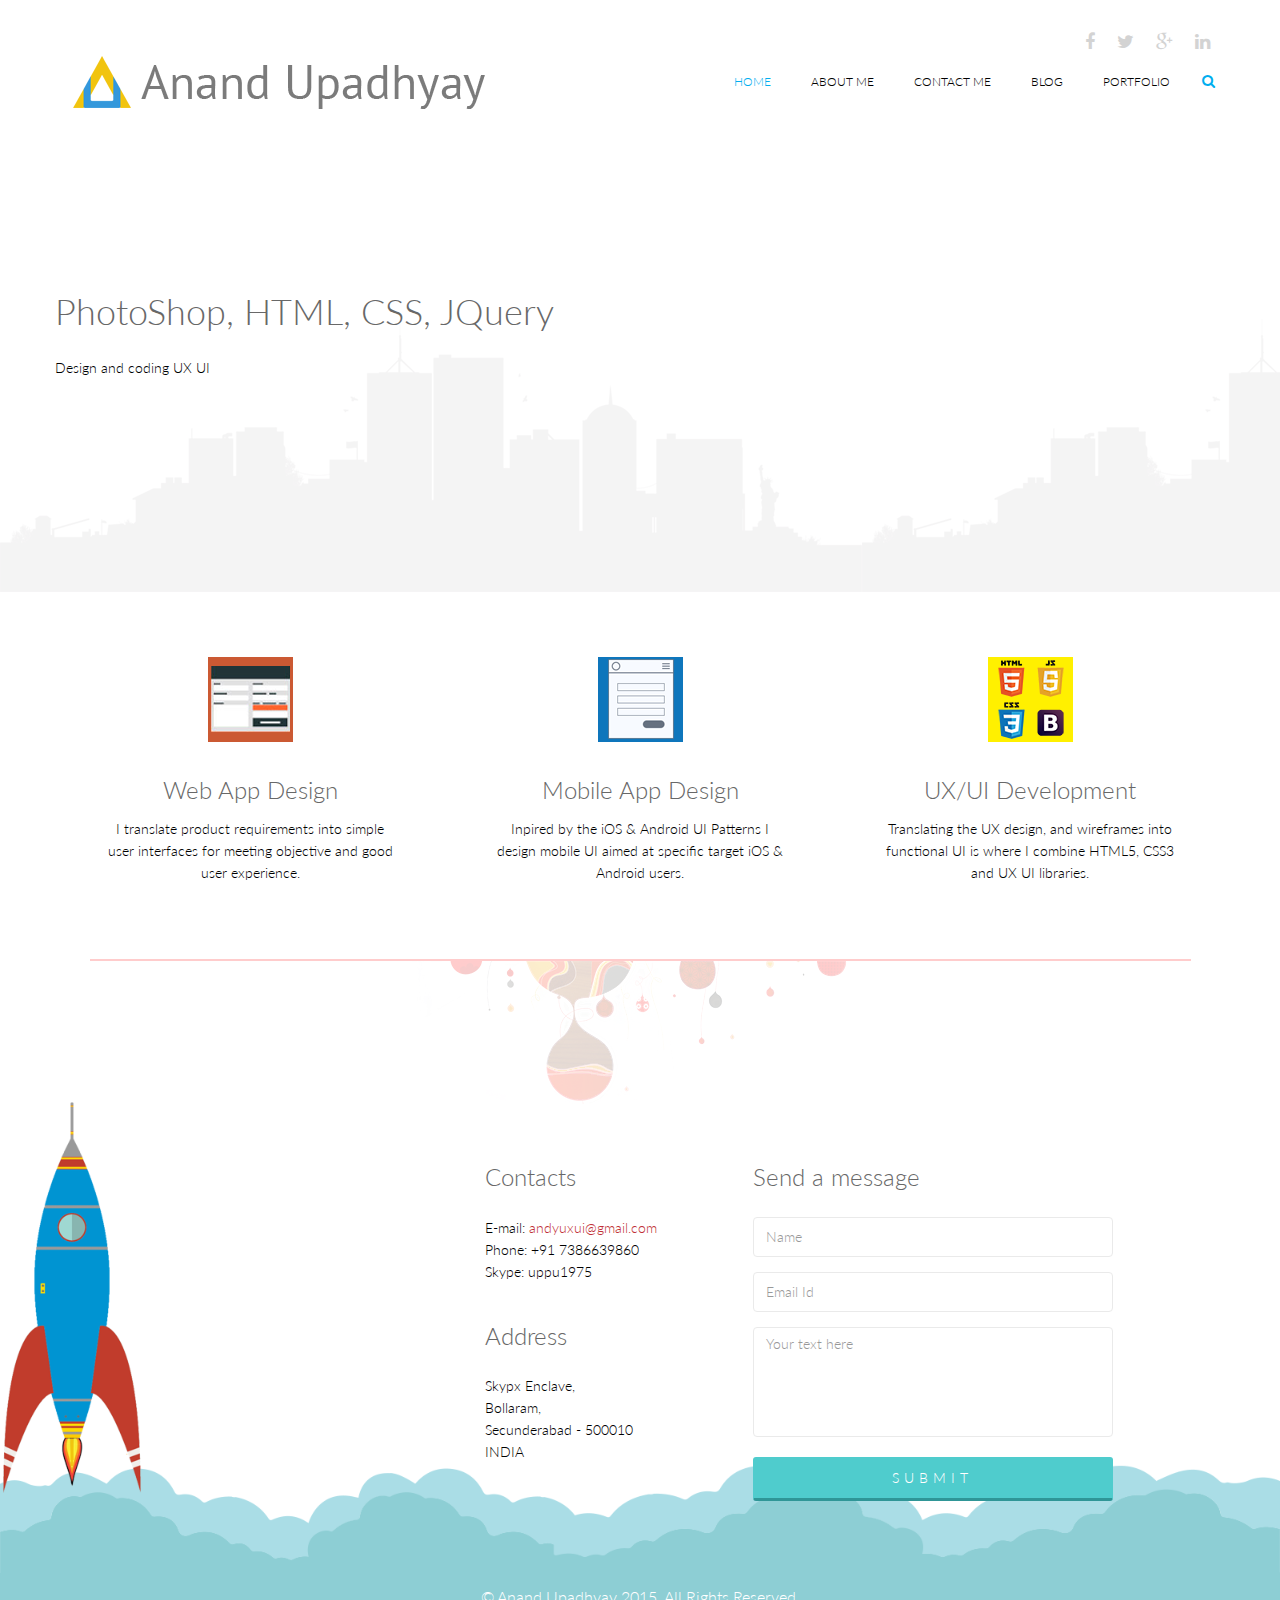
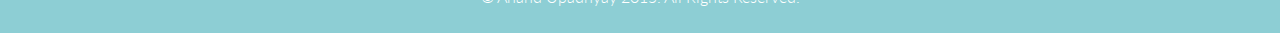
==== index.html @ 75435ae9 "added files into me" ====
<!DOCTYPE html>
<html lang="en">
<head>
    <meta charset="utf-8">
    <meta name="viewport" content="width=device-width, initial-scale=1.0">
    <meta name="description" content="">
    <meta name="author" content="">
    <title>Anand Upadhyay</title>
    <link href="css/bootstrap.min.css" rel="stylesheet">
    <link href="css/font-awesome.min.css" rel="stylesheet">
    <link href="css/animate.min.css" rel="stylesheet">
    <link href="css/lightbox.css" rel="stylesheet">
	  <link href="css/main.css" rel="stylesheet">
	  <link href="css/responsive.css" rel="stylesheet">

    <!--[if lt IE 9]>
	    <script src="js/html5shiv.js"></script>
	    <script src="js/respond.min.js"></script>
    <![endif]-->
    <link rel="shortcut icon" href="images/ico/favicon.ico">
    <link rel="apple-touch-icon-precomposed" sizes="144x144" href="images/ico/apple-touch-icon-144-precomposed.png">
    <link rel="apple-touch-icon-precomposed" sizes="114x114" href="images/ico/apple-touch-icon-114-precomposed.png">
    <link rel="apple-touch-icon-precomposed" sizes="72x72" href="images/ico/apple-touch-icon-72-precomposed.png">
    <link rel="apple-touch-icon-precomposed" href="images/ico/apple-touch-icon-57-precomposed.png">
</head><!--/head-->

<body ng-app="myApp" ng-controller="userCtrl">

    <header id="header" ng-include="'header.html'">
      <!-- <div ng-include="'include/header.html'">
      </div> -->
    </header>
    <!--/#header-->

    <section id="home-slider" ng-include="'homeslider.html'">
      <!-- <div ng-include="'include/homeslider.html'">
      </div> -->
    </section>
    <!--/#home-slider-->

    <section id="services" ng-include="'services.html'">
      <!-- <div ng-include="'include/services.html'">
      </div> -->
    </section>
    <!--/#services-->

    <footer id="footer" ng-include="'footer.html'">
      <!-- <div ng-include="'include/footer.html'">
      </div> -->
    </footer>
    <!--/#footer-->

    <script type="text/javascript" src="js/jquery.js"></script>
    <script type="text/javascript" src="js/bootstrap.min.js"></script>
    <script type="text/javascript" src="js/lightbox.min.js"></script>
    <script type="text/javascript" src="js/wow.min.js"></script>
    <script type="text/javascript" src="js/main.js"></script>
    <script type="text/javascript" src="js/angular.js"></script>
    <script type="text/javascript" src="js/includes.js"></script>
</body>
</html>
---- css/main.css ----
/*
  Theme Name: Triangle
  Theme Uri: http://www.themeum.com
  Author: Themeum
  Author Uri: http://www.themeum.com
  Description: Creative Site Template
  Version: 1.1
  */

  @import url(http://fonts.googleapis.com/css?family=Lato:100,300,400,700);
  @import url(http://fonts.googleapis.com/css?family=Open+Sans:300italic,400italic,600italic,700italic,400,300,600,700);
  @import url(http://fonts.googleapis.com/css?family=Noto+Sans:400,700);

  body {
    background: #fff;
    font-family: 'Lato', sans-serif;
    font-weight: 300;
    font-size: 14px;
    line-height: 22px;
    color: #000;
  }

  html {
    height: 100%;
  }


  a{
    color:#C03035;
  }

  a:hover {
    outline: none;
    text-decoration:none;
    color:#4fcccd;
  }

  a:focus {
    outline:none;
    outline-offset: 0;
  }

  a {
    -webkit-transition: 300ms;
    -moz-transition: 300ms;
    -o-transition: 300ms;
    transition: 300ms;
  }


  ul {
    list-style: none;
  }

  h1, h2, h3, h4, h5, h6 {
    font-family: 'Lato', sans-serif;
    font-weight: 300;
  }

  h1{
    color: #686868;
  }

  h2{
    font-size: 24px;
    color: #686868;
  }

  h3{
    font-size: 18px;
  }

  .overflow{
    overflow: hidden;
  }

  .uppercase{
    text-transform: uppercase;
  }

  .btn-common {
    font-size: 14px;
    color: #0099ae;
    border: 1px solid #0099ae;
    font-family: 'Open Sans', sans-serif;
    font-weight: 300;
    padding: 10px 25px;
  }

  #action .col-sm-5{
    position: absolute;

    top: 0;
    height: 100%;
    right: 0;
  }


  .btn-common:hover,
  .btn-common:focus{
    outline: none;
    background: none;
    box-shadow: none;
    color: #01707f;
    border-color:#01707f;
  }

  .align-right{
    text-align: right;
  }

  .inline{
    display: inline-block;
  }

  .padding{
    padding: 65px 0;
  }

  .padding-bottom{
    padding-bottom: 65px;
  }

  .padding-top{
    padding-top: 90px;
  }

  .padding-right{
    padding-right: 80px;
  }

  .padding-left{
    padding-left: 80px;
  }

  .margin-bottom{
    margin-bottom: 35px;
  }

     .carousel-indicators.visible-xs {
      height: 20px;
      margin: 0;
      padding: 0;
      position: absolute;
      top: -35px;
      width: 100%;
      left: 0;
    }

  .carousel-indicators.visible-xs li {
    border-color: #D29948;
    border-width: 2px;
    height: 12px;
    margin: 0 5px 0 0;
    width: 12px;
  }

  .carousel-indicators.visible-xs li.active {
    background: rgba(210, 153, 72, 0.7);
  }


/*************************
*******Header******
**************************/


#header{
  margin-bottom: 0;
  padding: 30px 0 30px 0;
}

#header .navbar-inverse .container{
  position: relative;
}

.search{
  position: absolute;
  top: 20px;
  right: 0;
  z-index: 1;
}

.search i{
  color: #00aeef;
  cursor: pointer;
  position: absolute;
  right: 10px;
  top: 2px;
}

.field-toggle{
  position: relative;
  top: 30px;
  right: 15px;
  display: none;
  height: 50px;
}

.search-form{
  padding-left: 10px;
  height: 40px;
  font-size: 18px;
  color: #818285;
  font-weight: 300;
  outline: none;
  border: 1px solid #00aeef;
  margin-top: 20px;
  border-radius: 4px;
}

.social-icons ul li{
  padding: 0 10px;

}

.social-icons ul li:last-child{
  padding-right: 0;

}

.social-icons ul li a{
  font-size: 18px;
  color: #d3d3d3;
  padding: 0;
}

.social-icons ul li a:hover .fa-facebook {
  color:#0884d5;
}

.social-icons ul li a:hover .fa-twitter {
  color:#2AA7DC;
}

.social-icons ul li a:hover .fa-google-plus {
  color:#A22523;
}

.social-icons ul li a:hover .fa-dribbble {
  color:#E94989;
}

.social-icons ul li a:hover .fa-linkedin {
  color:#006DC0;
}

.social-icons ul li a:hover,
.social-icons ul li a:focus{
  background: none;
}

#header .navbar {
  background: #fff;
  border: 0;
  margin-bottom: 0;
}

#header .navbar-toggle{
  margin-top: 20px;
}

#header .navbar-brand{
  padding: 0;
  margin-left: 0;
}

#header .navbar-brand h1{
  padding: 0;
  margin: 0;
}

#header .navbar-nav.navbar-right >li:last-child{
  margin-right: 20px;
}

#header .navbar-nav.navbar-right >li a {
  color: #000;
  font-size: 12px;
  padding: 20px;
  text-transform: uppercase;
  font-weight: 300;
}


#header .navbar-inverse .navbar-nav  li.active > a,
#header .navbar-inverse .navbar-nav  li.active > a:focus,
#header .navbar-nav.navbar-right li > a:hover,
.navbar-inverse .navbar-nav > .open > a {
  background-color: inherit;
  border: 0;
  color: #00aeef;
}

#header .navbar-inverse .navbar-nav  li a:hover{
  color: #00aeef;
}


/*  Dropdown menu*/

ul.sub-menu {
  display: none;
  list-style: none;
  padding: 0;
  margin: 0;
}

#header .navbar-nav li ul.sub-menu li a{
  color: #818285;
  padding: 5px 0;
  font-size: 13px;
  display: block;
  text-transform: capitalize;
}

#header .navbar-nav li ul.sub-menu li .active{
  background: #00aeef;
  color: #fff;
  position: relative;
}

#header .navbar-nav li ul.sub-menu li .active i{
  position: absolute;
  font-size: 56px;
  top: -13px;
  color: #0884d5;
}

#header .navbar-nav li ul.sub-menu li .active .fa-angle-right{
  left: -3px;
}

#header .navbar-nav li ul.sub-menu li .active .fa-angle-left{
  right: -3px;
}

#header .navbar-nav li ul.sub-menu li a:hover,
#header .navbar-nav li ul.sub-menu li a:focus{
  background: #00aeef;
  color: #fff;
}

.fa-angle-down{
  padding-left: 5px;
}

.scaleIn {
  -webkit-animation-name: scaleIn;
  animation-name: scaleIn;
}

@-webkit-keyframes scaleIn {
  0% {
    opacity: 0;
    -webkit-transform: scale(0);
    transform: scale(0);
  }

  100% {
    opacity: 1;
    -webkit-transform: scale(1);
    transform: scale(1);
  }
}

@keyframes scaleIn {
  0% {
    opacity: 0;
    -webkit-transform: scale(0);
    -ms-transform: scale(0);
    transform: scale(0);
  }

  100% {
    opacity: 1;
    -webkit-transform: scale(1);
    -ms-transform: scale(1);
    transform: scale(1);
  }
}


/*************************
*******Footer******
**************************/

#footer {
  padding-bottom: 10px;
  background-image: url(../images/home/footer4.png);
  background-repeat: repeat-x;
  background-position: bottom;
  background-size: contain;
}

#footer h1{
  margin-bottom: 65px;
  margin-top: 36px;
}

#footer .bottom-separator {
  margin-bottom: 60px;
}

#message {
  height: 110px;
  resize: none;
}

.bottom > h2 {
  margin-top: 0;
  margin-bottom: 26px;
}

.bottom .media-body h3 {
  margin-top: 0;
  padding-left: 25px;
}

.bottom .media-body h3 a{
  color: #ea2c00;
}

.testimonial .media{
  margin-top: 0;
  margin-bottom: 25px;
}

.testimonial .media>.pull-left{
  margin-right: 25px;
}

.testimonial .media>.pull-left img{
  margin-top: 6px;
}

.testimonial .media .media-body blockquote{
  padding-left: 25px;
  padding-right: 30px;
  position: relative;
  border-left: 0;
  margin-bottom: 0;
}

.testimonial .media .media-body blockquote:before{
  position: absolute;
  left: 5px;
  top: 8px;
  content: '"';
  font-size: 40px;
  color: #ea2c00;
  font-family: 'Noto Sans', sans-serif;
  transform:rotate(180deg);
  -ms-transform:rotate(180deg); /* IE 9 */
  -webkit-transform: rotate(180deg); /* Opera, Chrome, and Safari */
  line-height: 0;
}

.testimonial .media .media-body blockquote:after{
  position: absolute;
  right: 30px;
  bottom: 14px;
  content: '"';
  font-size: 40px;
  color: #ea2c00;
  font-family: 'Noto Sans', sans-serif;
  line-height: 0;
}

.contact-info.bottom {
  padding-left: 25px;
}

.bottom > address {
  line-height: 22px;
  margin-bottom: 40px;
}

.form-control {
  border: 1px solid #eaeaea;
  font-weight: 300;
  outline: none;
  box-shadow: none;
  height: 40px;
}

.form-control:hover,
.form-control:focus{
  border-color: #4fcccd;
  outline: none;
  box-shadow: none;
}

.btn-submit {
  width: 100%;
  background-color: #4fcccd;
  color: #fff;
  font-size: 14px;
  font-weight: 300;
  letter-spacing: 5px;
  text-transform: uppercase;
  border-radius: 3px;
  margin-top: 5px;
  border-bottom: 3px solid #2f9697;
  box-shadow: none;
  padding: 10px;
}

.btn-submit:hover,
.btn-submit:focus{
  color: #fff;
  outline: none;
  box-shadow: none;
  opacity: .8;
}

.copyright-text{
  margin-top: 70px;
  color: #fff;
  font-size: 16px;
  padding-bottom: 15px;
}

.copyright-text a {
  color: #3e848a
}

.copyright-text p {
  margin-bottom: 0;
}

/*************************
*******Home Page******
**************************/
#home-slider {
  background: url(../images/home/slider-bg.png) 0 100% repeat-x;
  position: relative;
}

#home-slider .main-slider {
  position: relative;
  height: 450px;
}

#home-slider .slide-text{
  position: absolute;
  top: 50px;
  left: 0;
  width: 600px;
}

.animate-in .slide-text {
  -webkit-animation: fadeInLeftBig 700ms cubic-bezier(0.190,1.000,0.220,1.000) 200ms both;
  animation: fadeInLeftBig 700ms cubic-bezier(0.190,1.000,0.220,1.000) 200ms both;
}

#home-slider .slider-hill {
  position: absolute;
  right: 0;
  bottom: 0;
}

.animate-in .slider-hill {
  -webkit-animation: bounceInDown 1000ms ease-in-out 200ms both;
  animation: bounceInDown 1000ms ease-in-out 200ms both;
}

#home-slider .slider-house {
  position: absolute;
  right: 110px;
  bottom: -30px;
}

.animate-in .slider-house {
  -webkit-animation: bounceInDown 500ms ease-in-out 800ms both;
  animation: bounceInDown 500ms ease-in-out 800ms both;
}

#home-slider .slider-sun {
  position: absolute;
  right: 365px;
  bottom: 100px;
}

.animate-in .slider-sun {
  -webkit-animation: scaleIn 500ms ease-in-out 1200ms both;
  animation: scaleIn 500ms ease-in-out 1200ms both;
}

#home-slider .slider-birds1 {
  position: absolute;
  right: 470px;
  bottom: 75px;
}

.animate-in .slider-birds1 {
  -webkit-animation: fadeInLeft 500ms ease-in-out 1200ms both;
  animation: fadeInLeft 500ms ease-in-out 1200ms both;
}

#home-slider .slider-birds2 {
  position: absolute;
  right: 40px;
  bottom: 150px;
}

.animate-in .slider-birds2 {
  -webkit-animation: fadeInRight 500ms ease-in-out 1200ms both;
  animation: fadeInRight 500ms ease-in-out 1200ms both;
}


#home-slider h1{
  margin-top: 100px;
  margin-bottom: 25px;
}

#home-slider .btn-common {
  margin-top: 20px;
}

#home-slider .preloader {
  position: absolute;
  left: 0;
  top: 0;
  bottom: -30px;
  right: 0;
  background: #fafafa;
  text-align: center;
}

#home-slider .preloader > i {
  font-size: 48px;
  height: 48px;
  line-height: 48px;
  color: #00aeef;
  position: absolute;
  left: 50%;
  margin-left: -24px;
  top: 50%;
  margin-top: -24px;
}

#action {
  background-image: url(../images/home/tour-bg.png);
  background-color: #fbfafa;
  background-repeat: repeat-x;
  height: 157px;
  background-position: center;
  display: table;
  position: static;
  width: 100%;
}

.vertical-center{
  display: table-cell;
  vertical-align: middle;
  width: 100%;
  position: statice;
}


.single-service{
  overflow: hidden;
  display: block;
}

.single-service img {
  margin-bottom: 35px;
}

.single-service .fold {
  margin-bottom: 35px;
}

.single-service h2 {
  margin-top: 0;
  margin-bottom: 15px;
}

.single-service p {
  padding: 0 48px;
}

.action h1{
  margin-top: 0;
}

.action p{
  font-size: 18px;
  margin-bottom: 0;
  font-weight: 300;
}

.action .btn-common{
  margin-top: 55px;
  float: left;
}

.title {
  color: #404040;
  font-weight: 300;
}

.single-features {
  overflow: hidden;
  padding-top: 65px;
  padding-bottom: 40px;
}

.single-features .col-sm-6 {
  margin-top: 50px;
}

.single-features:last-child {
  padding-bottom: 95px;
  padding-top: 0;
}

.single-features h2{
  margin-bottom: 15px;
}

#clients{
  padding-bottom: 45px;
}

.clients {
  margin-bottom: 45px;
}

.clients img {
  display: inline-block;
}

.clients-logo {
  overflow: hidden;
  margin-bottom: 10px;
}



/*************************
*******About Us Page******
**************************/

#action ,
#page-breadcrumb{
  position: relative;
}

#page-breadcrumb {
  background-image: url(../images/home/tour-bg.png);
  background-color: #fbfafa;
  background-repeat: repeat-x;
  height: 130px;
  background-position: center;
  display: table;
  position: static;
  width: 100%;
}

#team {
  padding: 85px 0;
}

#team-carousel {
  margin-top: 80px;
}

#company-information .padding-top{
  padding-top: 172px;

}

.single-service img {
  height: 85px;
}

.tour-button {
  background-image: url(../images/home/tour-icon2.png);
  height: 100%;
  background-repeat: no-repeat;
  position: absolute;
  width: 100%;
  left: 0;
  background-position: 151px 4px;
}

.about-image {
  padding:90px 90px 0;
}

.team-single {
  position: relative;
}

.person-thumb {
  position: relative;
}

.person-thumb img {
}


.social-profile {
  background: none repeat scroll 0 0 rgba(137, 97, 46, 0.8);
  display: none;
  position: absolute;
  text-align: center;
  top: 0;
    -webkit-transition: all 0.9s ease;
  -moz-transition: all 0.9s ease;
  -ms-transition: all 0.9s ease;
  -o-transition: all 0.9s ease;
  transition: all 0.9s ease;transition: all 0.9s ease 0s;
  width: 100%;
  height: 100%;
}

.team-single:hover .social-profile{
  background:rgba(112, 35, 64, 0.9);
  display: block;
  -webkit-animation: fadeInUp 400ms;
  animation: fadeInUp 400ms;
  -webkit-transition: all 0.9s ease;
  -moz-transition: all 0.9s ease;
  -ms-transition: all 0.9s ease;
  -o-transition: all 0.9s ease;
  transition: all 0.9s ease;
}

.social-profile .nav-pills {
  display: inline-block;
  margin-top: -26px;
  padding: 0;
  position: relative;
  top: 50%;
}

.social-profile .nav-pills li {
  display: inline-block;
  margin: 0 5px;
}

.social-profile .nav-pills li a {
  color: #fff;
  border: 1px solid #fff;
  width: 40px;
  height: 40px;
  line-height: 40px;
  text-align: center;
  padding: 0;
  border-radius: 40px;
  -webkit-transition: all 0.9s ease;
  transition: all 0.9s ease;
}

.social-profile .nav-pills li a:hover {
  color: #702340;
  border-color: #702340;
}

.person-info h2 {
  font-weight: 300;
  margin-bottom: 5px;
}

.person-info h3 {
  font-size: 16px;
  color: #686868;
  font-weight: 300;
  margin-top: 0;
  margin-bottom: 0;
}

.team-carousel-control {
  position: absolute;
  top: 36%;
  width: 13px;
  height: 16px;
  text-indent: -9999999px;
  -webkit-transition: all 0.9s ease;
  -moz-transition: all 0.9s ease;
  -ms-transition: all 0.9s ease;
  -o-transition: all 0.9s ease;
  transition: all 0.9s ease;
}

.right.team-carousel-control {
  right: -50px;
  background-image: url(../images/aboutus/right.png);
}

.left.team-carousel-control {
  left: -50px;
  background-image: url(../images/aboutus/left.png);
}

.team-carousel-control:hover{
  background-position: 0 -18px;
  -webkit-transition: all 0.5s ease;
  -moz-transition: all 0.5s ease;
  -ms-transition: all 0.5s ease;
  -o-transition: all 0.5s ease;
  transition: all 0.5s ease;
}

.count h1{
  font-size: 60px;
  color: #00aeef;
}

.count h3{
  font-size: 16px;
}

.progress .progress-bar.six-sec-ease-in-out {
  -webkit-transition: width 1s ease-in-out;
  -moz-transition: width 1s ease-in-out;
  -ms-transition: width 1s ease-in-out;
  -o-transition: width 1s ease-in-out;
  transition:  width 1s ease-in-out;
}

.top-zero{
  margin-top: 0;
}

h3.top-zero{
  font-size: 20px;
}

#company-information .about-us h2{
  margin-bottom: 45px;
}

.single-skill h3{
  font-size: 16px;
}

.progress{
  height: 30px;
  box-shadow: none;
  -webkit-box-shadow: none;
}

.progress-bar{
  line-height: 30px;
  box-shadow: none;
  -webkit-box-shadow: none;
}

.progress-bar.progress-bar-primary{
  background: #00aeef;
}



/*************************
*******Service Page******
**************************/
#recent-projects{
  padding: 85px 0;
}

.recent-projects .team-single{
  height: 355px;
}

.recent-projects p.padding-bottom{
  padding-bottom: 50px;
}

.choose{
  padding-top: 30px;
}

#company-information.choose .padding-top{
  padding-top: 50px;
}

#company-information h2{
  margin-bottom: 25px;
  margin-top: 0;
}

ul.elements{
  list-style: none;
  margin: 0;
  padding: 0;
}

ul.elements li{
  margin: 6px 0;
}

ul.elements li > i{
  color:#C03035;
  display: inline-block;
  margin-right: 10px;
}

#company-information h1.margin-bottom{
  margin-bottom: 26px;
}

/*************************
*******Portfolio Default**
**************************/

.portfolio-single {
  position: relative;
}

.portfolio-thumb {
  position: relative;
}

.portfolio-thumb img {
  width: 100%;
}


.portfolio-single:hover .portfolio-view{
  display: block;
  -webkit-animation: fadeInUp 400ms;
  animation: fadeInUp 400ms;
}

#portfolio .row{
  margin-left: -10px;
  margin-right: -10px;
}

.portfolio-view {
  display: none;
  position: absolute;
  top: 0;
  height: 100%;
  background:rgba(112, 35, 64, 0.9);
  width: 100%;
  text-align: center;
}

.portfolio-view .nav-pills {
  padding: 0;
  display: inline-block;
  margin-top: -26px;
  top: 50%;
  position: relative;
}

.portfolio-view .nav-pills li {
  display: inline-block;
  margin: 0 5px;
}

.portfolio-view .nav-pills li a {
  color: #fff;
  border: 1px solid #fff;
  width: 40px;
  height: 40px;
  line-height: 38px;
  text-align: center;
  padding: 0;
  border-radius: 40px;
  -webkit-animation: scaleIn 400ms linear 100ms both;
  animation: scaleIn 400ms linear 100ms both;
  -webkit-transition: all 0.9s ease;
  transition: all 0.9s ease;
}

.portfolio-view .nav-pills li a:hover {
  color: #702340;
  border-color: #702340;
  -webkit-transition: all 0.9s ease;
  transition: all 0.9s ease;
}

.portfolio-info {
  overflow: hidden;
  margin-bottom: 30px;
}

.portfolio-info h2 {
  font-size: 18px;
  margin: 15px 0 0;
}

.portfolio-filter {
  margin: 80px 0;
  padding: 0;
}

.portfolio-filter li {
  display: inline-block;
  position: relative;
}

.portfolio-filter li a {
  border-radius: 0;
  color: #686868;
  font-size: 18px;
  font-weight: 300;
  padding: 0 25px;
  text-transform: capitalize;
  border: none;
}

.portfolio-filter li .active{
  background: transparent;
  box-shadow: none;
  -webkit-box-shadow: none;
}

.portfolio-filter li a:hover,
.portfolio-filter li a:focus,
.portfolio-filter li a.active {
  background: transparent;
  box-shadow: none;
  -webkit-box-shadow: none;
}

.portfolio-filter li a.active:before{
  position: absolute;

  content: "";
  left: 0;
  width: 13px;
  height: 16px;
  background: url(../images/portfolio/icon.png);
  top: 5px;
}

.portfolio-pagination{
  text-align: center;

  padding-top: 40px;
  padding-bottom: 90px;
}

.pagination li{
  display: inline-block;
  margin: 0 10px;
}

.pagination li a{
  color: #000;
  padding: 5px 10px;
  border-radius: 5px;
  border: 1px solid #fff;
}

.pagination li:first-child a{
  background: url(../images/portfolio/left.png);
  background-repeat: no-repeat;
  text-indent: -999999999px;
  background-position: center top 10px;
  width: 32px;
  height: 36px;
  border: none;
  -webkit-transition: 300ms;
  -moz-transition: 300ms;
  -o-transition: 300ms;
  transition: 300ms;
}

.pagination li:first-child a:hover{
  background: url(../images/portfolio/left.png);
  background-position: center top -37px;
  background-repeat: no-repeat;
  -webkit-transition: 300ms;
  -moz-transition: 300ms;
  -o-transition: 300ms;
  transition: 300ms;
}

.pagination li:last-child a{
  background: url(../images/portfolio/right.png);
  background-repeat: no-repeat;
  text-indent: -999999999px;
  background-position: center top 10px;
  width: 32px;
  height: 36px;
  border: none;
  -webkit-transition: 300ms;
  -moz-transition: 300ms;
  -o-transition: 300ms;
  transition: 300ms;
}

.pagination li:last-child a:hover{
  background: url(../images/portfolio/right.png);
  background-position: center top -37px;
  background-repeat: no-repeat;
  -webkit-transition: 300ms;
  -moz-transition: 300ms;
  -o-transition: 300ms;
  transition: 300ms;
}

.pagination li a:hover,
.pagination .active a,
.pagination a:active,
.pagination .active a:hover,
.pagination .active a:focus,
.pagination a:focus {
  background: transparent;
  border-color: #C03035;
  color: #C03035;
}


/*****************************
Portfolio with right sidebar
*****************************/

.sidebar h3 {
  color: #404040;
  margin-top: 0;
  border-bottom: 3px solid #ececec;
  margin-bottom: 6px;
  padding-bottom: 8px;
}

.sidebar-item{
  margin-bottom: 48px;
}

.categories .navbar-stacked li {
  border-bottom: 1px solid #ececec;
}

.categories .navbar-stacked li:last-child {
  border-bottom: 0px solid #ececec;
}

.categories .navbar-stacked li a {
  font-size: 16px;
  color: #6a6a6a;
  padding: 8px 0;
  padding-left: 0;
}

.categories .navbar-stacked li a:hover{
  background: none;
  margin-left: 20px;
  color: #0099AE;
  opacity: 1;
}

.categories .navbar-stacked li.active a{
  color: #0099AE;
  padding-left: 20px;
}

.categories .navbar-stacked li.active a:before{
  position: absolute;
  content: "";
  border-color: transparent transparent transparent #0099AE;
  border-width: 8px;
  border-style: solid;
  left: 0;
  top: 13px;
  margin-top: 0;
  z-index: 0;
  transition: all 0.3s ease 0s;
  -moz-transition: all 0.3s ease 0s;
  -webkit-transition: all 0.3s ease 0s;
  -o-transition: all 0.3s ease 0s;
}

.categories .navbar-stacked li.active a:after {
  position: absolute;
  content: "";
  border-color: transparent transparent transparent #fff;
  border-width: 6px;
  border-style: solid;
  left: 0px;
  top: 15px;
  margin-top: 0;
  z-index: 1;
  transition: all 0.3s ease 0s;
  -moz-transition: all 0.3s ease 0s;
  -webkit-transition: all 0.3s ease 0s;
  -o-transition: all 0.3s ease 0s;
}

.sidebar-item .media{
  border-bottom: 1px solid #ececec;
  padding-bottom: 10px;
  padding-top: 21px;
  margin-top: 0;
  transition: all 0.3s ease 0s;
  -moz-transition: all 0.3s ease 0s;
  -webkit-transition: all 0.3s ease 0s;
  -o-transition: all 0.3s ease 0s;
}

.sidebar-item .media:last-child{
  border-bottom: 0px solid #ececec;
  padding-bottom: 0;
}

.sidebar-item .media:hover{
  border-left: 2px solid #0099AE;
  padding-left: 5px;
  transition: all 0.3s ease 0s;
  -moz-transition: all 0.3s ease 0s;
  -webkit-transition: all 0.3s ease 0s;
  -o-transition: all 0.3s ease 0s;
}

.sidebar-item .media:hover.media .media-body h4 a{
  color: #0099AE;
  transition: all 0.3s ease 0s;
  -moz-transition: all 0.3s ease 0s;
  -webkit-transition: all 0.3s ease 0s;
  -o-transition: all 0.3s ease 0s;
}

.sidebar-item .media .media-body h4 {
  margin-top: 0;
  margin-bottom: 8px;
}

.sidebar-item .media .media-body h4 a{
  color: #7d7d7d;
  font-size: 16px;
}

.sidebar-item .media .media-body p {
  color: #b4b4b4;
  font-size: 12px;
}

.tag-cloud .nav-pills{
  margin-top: 16px;
}

.tag-cloud .nav-pills li{
  margin: 0;
  margin-top: 6px;
  margin-right: 4px;
}

.tag-cloud .nav-pills li a{
  font-size: 14px;
  font-weight: 300;
  padding: 5px 15px;
  background: #bbbbbb;
  color: #fff;
  border-radius: 3px;
}

.tag-cloud .nav-pills li a:hover{
  background: #0099AE;
}

.popular ul.gallery {
  margin: 0;
  padding: 0;
  list-style: none;
  margin: 10px -8px;
}

.popular ul.gallery li {
  display: block;
  width: 33.33%;
  float: left;
  padding: 8px;
}

.popular ul.gallery li a {
  display: block;
}

.popular ul.gallery li a img {
  width: 100%;
  transition: border-radius 300ms ease-in;
  -webkit-transition: border-radius 300ms ease-in;
}

.popular ul.gallery li a img:hover {
  border-radius: 60px;
}


/* Start: Recommended Isotope styles */

/**** Isotope Filtering ****/
.isotope-item {
  z-index: 2;
}

.isotope-hidden.isotope-item {
  pointer-events: none;
  z-index: 1;
}

/**** Isotope CSS3 transitions ****/

.isotope,
.isotope .isotope-item {
  -webkit-transition-duration: 0.8s;
  -moz-transition-duration: 0.8s;
  -ms-transition-duration: 0.8s;
  -o-transition-duration: 0.8s;
  transition-duration: 0.8s;
}

.isotope {
  -webkit-transition-property: height, width;
  -moz-transition-property: height, width;
  -ms-transition-property: height, width;
  -o-transition-property: height, width;
  transition-property: height, width;
}

.isotope .isotope-item {
  -webkit-transition-property: -webkit-transform, opacity;
  -moz-transition-property: -moz-transform, opacity;
  -ms-transition-property: -ms-transform, opacity;
  -o-transition-property: -o-transform, opacity;
  transition-property: transform, opacity;
}

/**** disabling Isotope CSS3 transitions ****/
.isotope.no-transition,
.isotope.no-transition .isotope-item,
.isotope .isotope-item.no-transition {
  -webkit-transition-duration: 0s;
  -moz-transition-duration: 0s;
  -ms-transition-duration: 0s;
  -o-transition-duration: 0s;
  transition-duration: 0s;
}




/*****************************
Portfolio Details
*****************************/

#portfolio-information.padding-top{
  padding-top: 100px;
}

.project-name h2{
  margin-top: 0;
  margin-bottom: 15px;
}

#related-work .title{
  margin-bottom: 55px;
  margin-top: 10px;
}

.navbar-default {
  background: none;
  padding: 0;
}

.navbar-default li a{
  font-size: 12px;
  padding: 0;
  padding-right: 15px;
}

.navbar-default li a i{
  padding-right: 8px;
}

.navbar-default li a:hover{
  color: #0884d5;
  background: none;
}

.skills .navbar-default,
.client .navbar-default{
  margin-left: 35px;

}

.live-preview .btn-common{
  margin-top: 21px;
  padding: 13px 45px;
}


/*****************************
Blog Default
*****************************/

.single-blog.timeline {
  background: #FFFFFF;
  border: 1px solid #EEEEEE;
  border-bottom: 0;
  position: relative;
  padding-bottom: 0;
}

.timeline .post-content {
  padding: 20px 20px 0;
}

.post-thumb{
  margin: -1px -1px 0;
  position: relative;
  overflow: hidden;
}

.timeline .post-thumb img {
  width: 100%;
}

.post-thumb iframe{
  width: 100%;
  min-height: 270px;
  border: 0;
}

.post-overlay{
  position: absolute;
  top: 50%;
  display: none;
  width: 94px;
  height: 140px;
  margin-top: -70px;
  overflow: hidden;
}

.post-overlay span{
  position: absolute;
  left: 50%;
  bottom: 0;
  margin-left: -60px;
  -webkit-animation: fadeInUp 400ms;
  animation: fadeInUp 400ms;
  z-index: 9;
}


.post-overlay span:before{
  position: absolute;
  bottom: 0;
  border-style: solid;
  border-width: 60px;
  content: "";
  border-color: transparent transparent #0884d5 transparent;
  z-index: -1;
  cursor: initial;
}

.post-overlay span a{
  font-size: 30px;
  color: #fff;
  background: transparent;
  padding: 0;
  margin-left: 50px;
}

.single-blog:hover .post-overlay{
  display: block;
  -webkit-animation: fadeIn 300ms;
  animation: fadeIn 300ms;
}

.timeline-divider{
  position: relative;
  padding-top: 50px;
}

.timeline-divider:before{
  position: absolute;
  top: 0;
  content: "";
  border-left-style: solid;
  border-left-width: 1px;
  height: 100%;
  border-left-color: #0099AE;
  left: 50%;
  margin-left: -2px;
}

.timeline-blog .col-sm-6.padding-top{
  padding-top: 70px;
}

.post-content{
  padding: 20px 0;
}

.timeline-date .btn-common{
  font-size: 18px;
  color: #4a4a4a;
  font-weight: 300;
  border-radius: 0;
  padding: 17px 40px;
}

.arrow-right{
  position: relative;
}

.arrow-right:after{
  position: absolute;
  right: 1px;
  content: "";
  top: 15px;
  background: url(../images/blog/left.png);
  width: 43px;
  height: 54px;
}

.arrow-left{
  position: relative;
}

.arrow-left:before{
  position: absolute;
  left: -2px;
  content: "";
  top: 86px;
  background: url(../images/blog/right.png);
  width: 43px;
  height: 54px;
}

.post-title {
  margin-top: 0;
}

.post-title a,
.comments-number a{
  color: #686868;
}

.post-content .post-author{
  margin-top: 0;

}

.post-content  .post-author a{
  font-weight: 300;
  font-size: 14px;
  color: #0099AE;
}

a.read-more{
  color: #0099AE;
  font-weight: 300;
}

a.read-more:hover{
  color: #01707F
}

.post-bottom{
  border-top: 1px solid #eeeeee;
  padding-top: 10px;
  margin-top: 20px;
  margin: 20px -20px 0;
  padding: 20px 20px 0;
}


/*****************************
Blog with right sidebar
*****************************/

.single-blog{
  padding-bottom: 30px;
}

.single-blog .post-bottom{
  border-bottom: 1px solid #eeeeee;
  padding-top: 10px;
  padding-bottom: 10px;
}

.single-blog .post-overlay span{
  left: 0;
  top: 0;
  margin-left: 0;
  width: 94px;
  height: 140px;
  background: url(../images/blog/blog-arrow.png);
  -webkit-animation: fadeInLeft 400ms;
  animation: fadeInLeft 400ms;
}

.single-blog .post-overlay span a{
  margin-left: 8px;
  font-weight: 700;
  font-size: 36px;
  line-height: 18px;
  position: absolute;
  top: 50px;
}

.single-blog .post-overlay span a small{
  font-size: 16px;
  font-weight: 300;
  margin-left: 5px;
}

.single-blog .post-overlay span:before{
  border-color: transparent;
  border-width: 0;
}

.post-nav{
  margin:0;
  padding: 0;
}

.post-nav li a{
  color: #0099AE;
  padding: 0;
  text-align: left;
}

.post-nav li a i{
  color: #0099AE;
  margin-right: 8px;
}

.post-nav li a:hover{
  background: none;
}

.blog-padding-right{
  padding-right:35px;
}

.blog-pagination {
  text-align: center;
  padding-top: 10px;
  padding-bottom: 55px;
}

/*****************************
Blog with right sidebar
*****************************/

.masonery_area .single-blog{}
.masonery_area .single-blog .post-thumb{
  height: auto;
}

.masonery_area .single-blog .post-title{
  margin-top: 5px;
}

.masonery_area .single-blog .post-title a{
  font-size: 20px;
}

.masonery_area .single-blog .post-thumb img{
  height:auto;
}

.masonery_area .single-blog .post-bottom{
  border-top:0;
  padding-top:0;
  margin-top:15px;
}

/* Audio CSS */

.audiojs{
  background:#C03035;
  height: 45px;
  width: 100%;
}

.audiojs .scrubber{
  background: #fff;
  height: 8px;
  border-top: 0;
  width: 170px;
  margin-top: 19px;
  margin-left: 12px;
  border-radius: 10px;
}

.audiojs .play-pause{
  background: #a92b2f;
  width: 68px;
  height: 45px;
  padding: 0;
  padding-left: 24px;
  padding-top: 10px;
  border-right: 0;
}

.audiojs .time{
  display: none;

}

.audiojs .progress{
  background: #A92B2F;

  height: 8px;
  border-radius: 10px;
}

.audiojs .loaded{
  background:#fff;
  height: 8px;
  border-radius: 10px;
}


/*****************************
Blog Details
*****************************/

.navbar-nav.post-nav li{
  margin-right: 60px;
}

.single-blog.blog-details .post-content{
  padding-top: 30px;
}

.single-blog.blog-details .post-bottom{
  margin-top: 55px;
}

.blog-share{
  margin-top: 40px;
  background: #f5f5f5;
  display: inline-block;
  padding: 2px 0;
}

span.stMainServices,
span.stButton_gradient,
.stButton .chicklets{
  height:24px !important;
}

.author-profile.padding{
  padding-top:50px;
}

.author-profile .col-sm-2 img{
  width: 100%;
  border-left: 3px solid #0099AE;
}

.author-profile h3{
  margin-top:0;
  color: #3a424c;
}

.author-profile p{
  color: #3a424c;
  font-weight: 400;
}

.author-profile span a{
  color: #C03035;
}

.response-area{
  border-bottom: 0;
}

.response-area h2{
  margin-top: 0;
  margin-bottom: 0;
  border-bottom: 0;
  padding-bottom: 20px;
}

.post-comment{
  padding-left: 70px;
  padding-top: 36px;
  border-top: 1px solid #f1e8dd;
}

.post-comment .pull-left img{
  margin-right: 60px;
  border-left: 3px solid #0884d5;
}

.post-comment .media-body{
  padding-top: 6px;
  border-bottom: 0;
  padding-bottom: 50px;
}

.post-comment .media-body p{
  margin-top:10px;
}

.post-comment .media-body span i{
  color: #C03035;
  margin-right: 10px;
}

.post-comment .media-body span a{
  color: #C03035;
  font-weight: 700;
}

.post-comment .media-body .post-nav li a{
  font-weight: 300;
}

.parrent .media-list{
  margin-left: 190px;
}

.parrent .post-comment{
  padding-left: 0;
  margin-left: 70px;
}


/****************************
********* Contact Us*********
*****************************/
#map-section {
  margin-top: 50px;
  margin-bottom: 50px;
  position: relative;
}

#gmap {
  height: 350px;
}

.get-in-touch img {
  margin-top: 35px;
  margin-bottom: 32px;
}

.get-in-touch p {
  font-size: 18px;
  font-weight: 300;
}

#map-section .contact-info {
  position: absolute;
  background-color: #7c3651;
  right: 0;
  top: 0;
  width: 33%;
  height: 100%;
  padding:25px 50px;
  opacity: 0.9;
  color: #fff;
}

#map-section .contact-info h2,
#map-section .contact-info a {
  color: #fff
}

#map-section address a:hover {
  color:#00AEEF
}

#contact-form #message{
  resize:none;
}

#contact-form .btn-submit {
  width: 28%;
  margin: 5px auto;
}

.corporate-info .corporate-address {
  background-image: url("../images/contact-bg.png");
  background-position: left top;
  background-repeat: no-repeat;
  overflow: hidden;
  padding-bottom: 50px;
}

.corporate-info .corporate-address address {
  background-image: url("../images/icon-map.png");
  background-position: left top;
  background-repeat: no-repeat;
  padding-left: 40px;
}


/****************************
****** Price-table CSS*******
*****************************/

.price-table {
  margin-top: 88px;
  margin-bottom: 96px;
}

.single-price ul {
  padding: 0;
  margin: 0;
  list-style: none;
}

.table-heading {
  background-color: transparent !important;
  color: #FFFFFF !important;
  overflow: hidden;
  padding: 0 !important;
  text-align: center;
}

.single-price.price-one .plan-name,
.single-price.price-two .plan-name,
.single-price.price-three .plan-name,
.single-price.price-four .plan-name {
  color: #fff;
  font-size: 20px;
  margin-bottom: 0;
  padding: 10px 0;
  text-transform: capitalize;
}

.single-price.price-one .plan-name {
  background-color: #0e76bc;
}

.single-price.price-two .plan-name {
  background-color: #ac2429;
}

.single-price.price-three .plan-name {
  background-color: #ed8d1b;
}

.single-price.price-four .plan-name {
  background-color: #6c825f;
}


.single-price .plan-price {
  color: #fff;
  float: none;
  font-size: 14px;
  height: 110px;
  margin-bottom: 15px;
  overflow: hidden;
  position: relative;
  z-index: 5;
  padding-top: 15px;
}


.plan-price .dollar-sign {
  font-size: 18px;
}

.plan-price .price {
  font-size: 24px;
}

.plan-price .month {
  display: block;
  margin-top: -6px;
}

.price-one .plan-price:after,
.price-two .plan-price:after,
.price-three .plan-price:after,
.price-four .plan-price:after  {
  border-style: solid;
  border-width: 110px;
  content: "";
  height: 0;
  left:50%;
  position: absolute;
  top: 0;
  width: 0;
  z-index: -1;
  margin-left: -110px;
}

.price-one .plan-price:after {
  border-color: #0d6fb1 transparent transparent;
}

.price-two .plan-price:after {
  border-color: #ac2429 transparent transparent;
}

.price-three .plan-price:after {
  border-color: #e78817 transparent transparent;
}

.price-four .plan-price:after {
  border-color: #5f7452 transparent transparent;
}

.single-price ul li,
.single-table ul li {
  padding: 12px 18px;
  background-color: #f7f7f7;
  margin-bottom: 5px;
  color: #696969;
}

.single-price ul li span,
.single-table ul li span {
  float: right;
}

.price-one .btn-buynow,
.price-two .btn-buynow,
.price-three .btn-buynow,
.price-four .btn-buynow   {
  border-radius: 0;
  color: #fff;
  padding: 12px;
  font-weight: 300;
  letter-spacing: 3px;
  text-transform: uppercase;
  display: block;
}

.price-one .btn-buynow  {
  background-color: #0d6fb1;
}

.price-two .btn-buynow  {
  background-color: #ac2429;
}

.price-three .btn-buynow  {
  background-color: #e78817;
}

.price-four .btn-buynow  {
  background-color: #5f7452;
}

.price-one .btn-buynow:hover  {
  background-color: #0a5a90;
}

.price-two .btn-buynow:hover  {
  background-color: #821b1e;
}

.price-three .btn-buynow:hover  {
  background-color: #c57413;
}

.price-four .btn-buynow:hover  {
  background-color: #48583e;
}


.price-table2, .price-table3{
  margin-bottom:125px;
}

.price-table4 {
  margin-bottom: 150px
}

.table-one .table-header,
.table-two .table-header,
.table-three .table-header,
.table-four .table-header {
  overflow: hidden;
  padding:20px;
  color: #fff;
}


.table-one .table-header {
  background-color:#0e76bc;
}

.table-two .table-header {
  background-color:#c03035;
}

.table-three .table-header {
  background-color:#ed8d1b;
}

.table-four .table-header {
  background-color:#6c825f;
}

.single-table {
  position: relative;
  padding-top: 60px;
}

.table-one:before,
.table-two:before,
.table-three:before,
.table-four:before {

  border-style: solid;
  border-width: 0 130px 60px;
  content: "";
  height: 0;
  left: 0;
  position: absolute;
  top: 0;
  width: 100%;
}

.table-one:before {
  border-color: transparent transparent #0d6fb1;
}

.table-two:before {
  border-color: transparent transparent #ac2429;
}

.table-three:before {
  border-color: transparent transparent #e78817;
}

.table-four:before {
  border-color: transparent transparent #5f7452;
}

.table-header h2 {
  color: #fff;
  float: left;
  font-size: 24px;
  margin-top: 7px;
}

.table-header .plan-price {
  float: right;
  margin: 0;
  overflow: hidden;
  padding-top: 1px;
}

.single-table .btn-signup {
  display: block;
  text-align: center;
  position:relative;
  z-index:1;
}

.single-table ul {
  margin: 0;
  padding: 0;
}

.table-one .btn-signup:after,
.table-two .btn-signup:after,
.table-three .btn-signup:after,
.table-four .btn-signup:after {
  content: "";
  position: absolute;
  border-style: solid;
  border-width: 78px 130px 0;
  height: 0;
  left: 0;
  top: -1px;
  width: 100%;
  z-index: -1;
}

.table-one .btn-signup:after {
  border-color: #0d6fb1 transparent transparent;
}

.table-two .btn-signup:after {
  border-color: #ac2429 transparent transparent;
}

.table-three .btn-signup:after {
  border-color: #e78817 transparent transparent;
}

.table-four .btn-signup:after {
  border-color: #5f7452 transparent transparent;
}

.single-table .btn-signup a {
  color: #fff;
  display: inline-block;
  overflow: hidden;
  padding: 20px 0 0 0;
  text-transform: uppercase;
  letter-spacing: 3px;
}


.table-one .btn-signup:hover.btn-signup:after{
 border-color: #0b598d transparent transparent;
}


.table-two .btn-signup.btn-signup:hover:after {
  border-color: #831c20 transparent transparent;
}

.table-three .btn-signup.btn-signup:hover:after {
 border-color: #bd7014 transparent transparent;
}

.table-four .btn-signup.btn-signup:hover:after{
  border-color: #3d4b35 transparent transparent;
}


/*************************
********404 page CSS******
**************************/

#error-page {
  display: table;
  height: 100%;
  min-height: 100%;
  width: 100%;
  color: #686868;
  font-size: 18px;
  font-weight: 300;
  padding: 100px 0;
}

#error-page .container-fluid {
  overflow: hidden;
}

.error-page-inner {
  display: table-cell;
  vertical-align: middle;
}

.bg-404 {
  background-image: url("../images/home/tour-bg.png");
  background-repeat: repeat-x;
  background-position: center top;
}

.error-image {
  display: inline-block;
  padding-top: 50px;
  padding-bottom: 50px;
}

.error-image img {
  width: 100%;
}

#error-page h2 {
  font-size:36px;
  text-transform: uppercase;
}

.btn-error {
  font-weight: 300;
  margin-top: 30px;
  padding:25px 55px;
  text-transform: uppercase;
  font-size: 16px;
  letter-spacing: 5px;
  background-color: transparent;
  border: 1px solid #cc9b59;
  margin-top: 50px;
  margin-bottom: 50px;
}

.btn-error:hover, .btn-error:focus  {
  background-color: #cc9b59;
  border-color:#cc9b59;
  color:#fff;
}

#error-page i, #coming-soon i {
  border: 1px solid #cc9b59;
  height: 40px;
  width: 40px;
  line-height: 40px;
  color: #cc9b59;
  font-size: 17px;
  margin:0 15px;
  border-radius: 50%;
  -webkit-transition: all 0.3s ease-in-out;
  -moz-transition: all 0.3s ease-in-out;
  -ms-transition: all 0.3s ease-in-out;
  -o-transition: all 0.3s ease-in-out;
  transition: all 0.3s ease-in-out;
}

#error-page i:hover, #coming-soon i:hover {
  background-color: #cc9b59;
  color: #fff;
  -webkit-transition: all 0.3s ease-in-out;
  -moz-transition: all 0.3s ease-in-out;
  -ms-transition: all 0.3s ease-in-out;
  -o-transition: all 0.3s ease-in-out;
  transition: all 0.3s ease-in-out;
}


/*************************
********404 page CSS******
**************************/

#error-page {
  display: table;
  height: 100%;
  min-height: 100%;
  width: 100%;
  color: #686868;
  font-size: 18px;
  font-weight: 300;
  padding: 100px 0;
}

#error-page .container-fluid {
  overflow: hidden;
}

.error-page-inner {
  display: table-cell;
  vertical-align: middle;
}

.bg-404 {
  background-image: url("../images/404-bg.png");
  background-repeat: repeat-x;
  background-position: center top;
}

.error-image {
  display: inline-block;
  padding-top: 50px;
  padding-bottom: 50px;
}

.error-image img {
  width: 100%;
}

#error-page h2 {
  font-size:36px;
  text-transform: uppercase;
}

.btn-error {
  background-color: rgba(0, 0, 0, 0);
  border: 3px solid #4FCCCD;
  color: #797979;
  font-size: 16px;
  font-weight: 700;
  letter-spacing:0;
  margin-bottom: 50px;
  margin-top: 50px;
  padding: 25px 53px;
  text-transform: uppercase;
  font-family: 'Open Sans', sans-serif;
}

.btn-error:hover, .btn-error:focus  {
  background-color: #4FCCCD;
  border-color:#4FCCCD;
  color:#fff;
}

#error-page i, #coming-soon i {
  border: 3px solid #cecece;
  height: 40px;
  width: 40px;
  line-height: 35px;
  color: #cecece;
  font-size: 17px;
  margin:0 15px;
  border-radius: 50%;
  -webkit-transition: all 0.3s ease-in-out;
  -moz-transition: all 0.3s ease-in-out;
  -ms-transition: all 0.3s ease-in-out;
  -o-transition: all 0.3s ease-in-out;
  transition: all 0.3s ease-in-out;
}

#error-page i.fa-twitter:hover,
#coming-soon i.fa-twitter:hover,
#error-page i.fa-twitter:hover,
#coming-soon i.fa-twitter:hover,
#error-page i.fa-google-plus:hover,
#coming-soon i.fa-google-plus:hover {
  -webkit-transition: all 0.3s ease-in-out;
  -moz-transition: all 0.3s ease-in-out;
  -ms-transition: all 0.3s ease-in-out;
  -o-transition: all 0.3s ease-in-out;
  transition: all 0.3s ease-in-out;
}

#error-page i.fa-facebook:hover,
#coming-soon i.fa-facebook:hover{
  background-color:transparent;
  color: #314A87;
  border-color:#314A87;
}

#error-page i.fa-twitter:hover,
#coming-soon i.fa-twitter:hover{
  background-color:transparent;
  color: #22BBF4;
  border-color:#22BBF4;
}

#error-page i.fa-google-plus:hover,
#coming-soon i.fa-google-plus:hover{
  background-color:transparent;
  color: #DD4C3B;
  border-color:#DD4C3B;
}

/*************************
******Coming Soon CSS*****
**************************/

.logo-image {
  display: block;
  text-align: center;
  margin-top: 80px;
  margin-bottom: 95px;
}

.logo-image img {
  display: inline-block;
}

#coming-soon {
  background-image: url("../images/coming-soon-bg.png");
  background-position: center top;
  background-repeat: repeat-x;
  padding: 40px 0;
  overflow: hidden;
}

#coming-soon .social-link {
  margin-top: 35px;
}

.time-count {
  display: block;
  text-align: center;
}

.time-count ul {
  padding-left: 0;
}

#countdown {
  display: block;
  max-width: 960px;
  margin: 80px auto 100px;
}


#countdown li {
  float: left;
  display: block;
  width: 25%;
  text-align: center;
  height: 254px;
  background-position: 50% 0;
  background-repeat: no-repeat;
  background-size: contain !important;
  position: relative;
  color: #fff;
}

#countdown li.angle-one {
  background-image: url(../images/coming-soon1.png);
  left: 120px;
}

#countdown li.angle-two {
  background-image: url(../images/coming-soon2.png);
  left: 40px;
}

#countdown li.angle-three {
  background-image: url(../images/coming-soon3.png);
  right: 40px;
}

#countdown li.angle-four {
  background-image: url(../images/coming-soon4.png);
  right: 120px;
}

#countdown li > span {
  font-size: 48px;
  line-height: 48px;
  font-weight: 700;
  color: #fff;
  display: inline-block;
  margin-top: 40px;
}

#countdown li.angle-two > span,
#countdown li.angle-four > span {
  margin-top: 80px;
}


#subscribe {
  background-color: #565656;
  color: #FFFFFF;
  padding: 40px 0 50px;
}

#subscribe h2 {
  color: #fff;
  text-transform: uppercase;
}

#subscribe .fa-envelope-o {
  color: #0884d5;
  margin-right: 5px;
}

#subscribe .form-control {
  background-color: transparent;
  height: 52px;
  color: #fff;
  border:2px solid #00aeef;
}

#newsletter {
  margin-top: 35px;
  position: relative;
}

#newsletter i {
  color: #0884d5;
  font-size: 36px;
  position: absolute;
  right: 12px;
  top: 7px;
}

.newsletter p {
  color: #919191;
  font-size: 12px;
  margin-top: 10px;
}

#coming-soon-footer {
  padding: 45px 0;
  line-height: 15px;
  overflow: hidden;
}

#coming-soon-footer a {
  color: #d89b4e;
}

#coming-soon-footer a:hover {
  color: #b38040
}

/*Shortcodes CSS*/
.bs-example{
  margin: 0 0 20px;
}

.panel-group{
  border: 1px solid #eee;
}
.panel-default{
  border: 0;
}
.panel-group .panel{
  border-radius: 0;
}
.panel-group .panel+.panel{
  margin-top: 0;
}

.panel-default>.panel-heading{
  background-color: transparent;
  border-top: 1px solid #eee;
}

.panel-group .panel-default:first-child>.panel-heading{
  border-top: 0;
}

.panel-default>.panel-heading+.panel-collapse .panel-body{
  border-top-color: #eee;
}


.nav-pills>li.active>a, .nav-pills>li.active>a:hover, .nav-pills>li.active>a:focus{
  background-color: #4FCCCD;
}

.tab-content {
  padding-top: 20px;
}

/*Features*/
.feature-inner{
  text-align: center;
}
.icon-wrapper{
  display: inline-block;
  background-color: #4FCCCD;
  color: #fff;
  padding: 25px;
  box-shadow: 0 0 0 5px rgba(0,0,0,.1) inset;
  -webkit-box-shadow: 0 0 0 5px rgba(0,0,0,.1) inset;
  border-radius: 100%;
  margin: 10px 0;
}
---- css/responsive.css ----
@media only screen and (min-width : 768px) {
  .nav.navbar-nav > li:hover > ul.sub-menu{
    display: block;
    -webkit-animation: fadeInUp 400ms;
    animation: fadeInUp 400ms;
  }

  ul.sub-menu {
    position: absolute;
    top: 60px;
    left: 0;
    background: #fff;
    padding: 10px 0;
    width: 240px;
    box-shadow: none;
    display: none;
    z-index: 999;
    border: 1px solid #00aeef;
  }

  #header .navbar-nav li ul.sub-menu li a {
    padding-left: 20px;
  }


}

/*md only*/
@media (min-width: 992px) and (max-width: 1199px) {
  .col-md-4.portfolio-item{
    width: 33%;
  }
}

/*sm only*/
@media (min-width: 768px) and (max-width: 991px) {
  .col-sm-4.portfolio-item{
    width: 33%;
  }
}

/* md */
@media only screen and (max-width : 1200px) {

  /*Pricing Table*/
  .single-price .plan-price:after {
    border-width:100px;
    margin-left:-100px;
  }

  .single-table .table-content {
    padding: 20px;
  }

  .table-header {
    padding: 0 10px 7px;
  }

  .single-table:before {
    border-width:0 106px 60px;
  }

  .single-table .btn-signup:after {
    border-width:78px 106px 0;
  }

}

/* sm */
@media only screen and (max-width : 992px) {

  h1{
    font-size: 25px;
  }

  #header .navbar-nav.navbar-right li {
    padding: 0;
  }

  #header .navbar-nav.navbar-right >li a {
    padding: 20px 10px;
  }

  #home-slider {
    margin-top: 30px;
  }

  #home-slider .main-slider {
    height: 250px;
  }

  #home-slider .slide-text {
    top: 0;
    width: 50%;
  }

  #home-slider h1 {
    margin-top: 0;
  }

  #home-slider .slider-hill {
    width: 400px;
  }

  #home-slider .slider-house {
    width: 250px;
    right: 90px;
    bottom: -20px;
  }

  #home-slider .slider-sun {
    right: 255px;
    bottom: 65px;
    width: 60px
  }

  #home-slider .slider-birds1 {
    right: 320px;
    bottom: 60px;
    width: 70px;
  }

  #home-slider .slider-birds2 {
    right: 0;
    bottom: 90px;
    width: 80px;
  }

  /*Pricing Table*/
  .single-price {
    margin-bottom: 40px;
  }

  .single-price .plan-price {
    height: 140px;
  }

  .single-price .plan-price:after {
    border-width: 140px;
    margin-left: -140px;
  }

  .single-table {
    margin-bottom: 50px;
  }

  .single-table:before {
    border-width: 0 172px 60px;
  }

  .single-table .btn-signup:after {
    border-width: 78px 173px 0;
  }

  #price-table2 {
    margin-bottom: 100px;
  }

  .nav.navbar-nav.post-nav li{
    display: inline-block;
    margin-right: 15px;
  }

  .masonery_area .nav.nav-justified.post-nav li {
    display: table-cell;
  }

  /* Blog */
  .post-comment {
    padding-left: 0;
  }

  .post-comment .pull-left img {
    margin-right: 20px;
  }

  .parrent .post-comment {
    margin-left: 0;
  }

  .parrent .media-list {
    margin-left: 150px;
  }

  .single-blog.two-column .post-overlay{
    margin-top: 0;
  }

}


/* xs */
@media only screen and (max-width : 768px) {

  h1{
    font-size: 22px;
  }

  h2{
    font-size:20px;
  }

  .logomin {
    width: 100%;
  }

  .padding{
    padding: 30px 0;
  }

  #header {
    padding-bottom: 20px;
    padding-top: 10px;
  }

  .social-icons.pull-right{
    float: left !important;
  }

  #header .navbar-inverse .navbar-toggle,
  #header .navbar-inverse .navbar-toggle:focus {
    border-color: #00aeef;
    margin-top: 15px;
    margin-right: 5px;
    outline: none;
  }

  .navbar-header .navbar-toggle .icon-bar {
    background-color: #00aeef;
  }

  #header .navbar-inverse .navbar-toggle:hover {
    background: #00aeef;
  }

  #header .navbar-inverse .navbar-toggle:hover .icon-bar {
    background: #fff;
  }

  .navbar-inverse .navbar-collapse,
  .navbar-inverse .navbar-form {
    border-top: 0;
  }

  .navbar.navbar-inverse {
    margin-top: 20px;
    padding-left: 15px;
    padding-right: 15px;
  }

  .social-icons ul li:first-child{
    padding-left: 0;
  }

  .search {
    top: -40px;
  }

  #header .navbar-nav.navbar-right li > a > i {
    display: inline-block;
    float: right;
    padding: 8px 10px 8px 30px
  }

  #header .navbar-nav.navbar-right li > a {
    padding: 10px 0;
  }

  #header .navbar-nav li ul.sub-menu li a {
    padding: 5px 10px;
  }

  #header .navbar-inverse .navbar-nav li.active > a,
  #header .navbar-inverse .navbar-nav li.active > a:focus,
  #header .navbar-nav.navbar-right li > a:hover {
    border: none;
  }


  #home-slider {
    margin: 20px 20px;
  }

  #home-slider .main-slider {
    height: 300px;
  }

  #home-slider .slide-text {
    top: 0;
    width: 100%;
    text-align: center;
  }


  #home-slider .slider-hill {
    right: 50%;
    margin-right: -200px;
  }

  #home-slider .slider-house {
    right: 50%;
    margin-right: -125px;
  }

  #home-slider .slider-sun {
    right: 50%;
    margin-right: 60px;
  }

  #home-slider .slider-birds1 {
    width: 70px;
    right: 50%;
    margin-right: 120px;
  }

  #home-slider .slider-birds2 {
    width: 70px;
    right: 50%;
    margin-right: -200px;
  }

  /*Pricing Table*/
  .single-price, .single-table {
    margin-bottom: 45px;
  }

  .single-price .plan-price {
    height: 200px;
    padding-top: 25px;
  }

  .single-price .plan-price:after {
    border-width: 200px;
    margin-left: -200px;
  }

  .single-table:before {
    border-width: 0 225px 60px;
  }

  .single-table .btn-signup:after {
    border-width: 78px 225px 0;
  }

  .single-table .btn-signup a {
    padding: 15px;
  }


  #action.responsive{
    height: 255px;
  }

  .action.take-tour{
    margin-top: -95px;
  }

  .action.take-tour .col-sm-7{
    width: 100%;
    text-align: center;
  }

  .action.take-tour .col-sm-5{
    width: 100%;
    margin-top: 120px;
  }

  .single-features {
    padding-bottom: 0;
    padding-top: 30px;
  }

  .single-features img {
    margin-bottom: 25px;
  }


  .single-features {
    text-align: center;
  }

  .single-features * {
    display: inline-block;
    text-align: center;
  }


  /* about us */

  .team-single {
    margin-bottom: 30px;
  }

  #company-information.choose .padding-top {
    padding-top: 0;
  }

  /* Blog */
  .arrow-right:after {
    background: none ;
  }

  .arrow-left:before {
    background: none;
  }

  .col-sm-6.padding-right.arrow-right{
    padding-right: 15px;
  }

  .col-sm-6.padding-left.padding-top.arrow-left {
    margin-bottom: 70px;
    padding-left: 15px;
  }

  .blog-padding-right {
    padding-right: 15px;
  }

  .nav.nav-justified.post-nav li,
  .nav.navbar-nav.post-nav li{
    display: inline-block;
    margin-right: 15px;
  }

  .author-profile .col-sm-2 img {
    margin-bottom: 20px;
    width: auto;
  }

  .post-comment {
    padding-left: 0;
  }

  .parrent .post-comment {
    margin-left: 0;
  }

  .parrent .media-list {
    margin-left: 140px;
  }

  .post-comment .pull-left img{
    margin-right: 10px;
  }

  .single-blog.two-column .post-overlay{
    margin-top: 0;
  }

  /* Portfolio */

  .project-name h2 {
    margin-top: 20px;
  }

  .portfolio-filter li a{
    padding: 0 15px;
  }

  /*Coming Soon CSS*/
  #countdown li.angle-one {
    left: 60px;
  }

  #countdown li.angle-two {
    left: 20px;
  }

  #countdown li.angle-three {
    right: 20px;
  }

  #countdown li.angle-four {
    right: 60px;
  }

  #countdown li > span {
    font-size: 36px;
    line-height: 36px;
    margin-top: 30px;
  }

  #countdown li.angle-two > span,
  #countdown li.angle-four > span {
    margin-top: 60px;
  }

  #subscribe {
    font-size: 14px;
    text-align: center;
  }

  #newsletter .form-control {
    font-size: 14px;
    height: 40px
  }

  #newsletter i {
    font-size: 25px;
  }

  #countdown li.angle-one span.minutes,
  #countdown li.angle-one .minute {
    margin-left: 0
  }

  /* Contact-us2 CSS*/
  #map-section .contact-info {
    width: 51%;
    padding: 20px;
  }

  #gmap {
    height: 310px;
  }

  #contact-form .btn-submit {
    width:50%;
  }

  #map-section .contact-info h2 {
    font-size: 20px;
  }

  #map-section .contact-info address {
    font-size: 14px;
  }


  /* 404 error CSS*/
  #error-page {
    padding: 50px 25px;
  }

  #error-page h2 {
    font-size: 24px;
  }

  .btn-error {
    font-size: 13px;
    padding: 12px 18px;
  }
}

@media only screen and (max-width : 480px) {

  /* Pricing Table*/

  .single-price, .single-table {
    margin-bottom: 35px;
  }

  .single-price .plan-price {
    height: 110px;
    padding-top: 7px;
  }

  .single-price .plan-price:after {
    border-width: 110px;
    margin-left: -110px;
  }

  .single-table:before {
    border-width: 0 145px 60px;
  }

  .single-table .btn-signup:after {
    border-width: 78px 145px 0;
  }

  /* Coming soon */
  #countdown li.angle-one {
    left: 25px;
  }

  #countdown li.angle-two {
    left: 10px;
  }

  #countdown li.angle-three {
    right: 10px;
  }

  #countdown li.angle-four {
    right: 25px;
  }

  #countdown li > span {
    font-size: 14px;
    line-height: 14px;
    margin-top: 10px;
  }

  #countdown li.angle-two > span,
  #countdown li.angle-four > span {
    margin-top: 30px;
  }


  #subscribe {
    font-size: 14px;
    text-align: center;
  }

  #newsletter .form-control {
    font-size: 14px;
    height: 40px
  }

  #newsletter i {
    font-size: 25px;
  }

  #countdown li.angle-one span.minutes,
  #countdown li.angle-one .minute {
    margin-left: 0
  }

  /* Contact-us2 CSS*/

  #map-section .contact-info {
    width: 100%;
  }

  #gmap {
    height: 390px;
  }

  #contact-form .btn-submit {
    width: 60%;
  }

  /* 404 error CSS*/

  #error-page {
    padding: 50px 25px;
  }

  #error-page h2 {
    font-size: 24px;
  }

  .btn-error {
    font-size: 10px;
    padding: 12px 11px;
  }
}
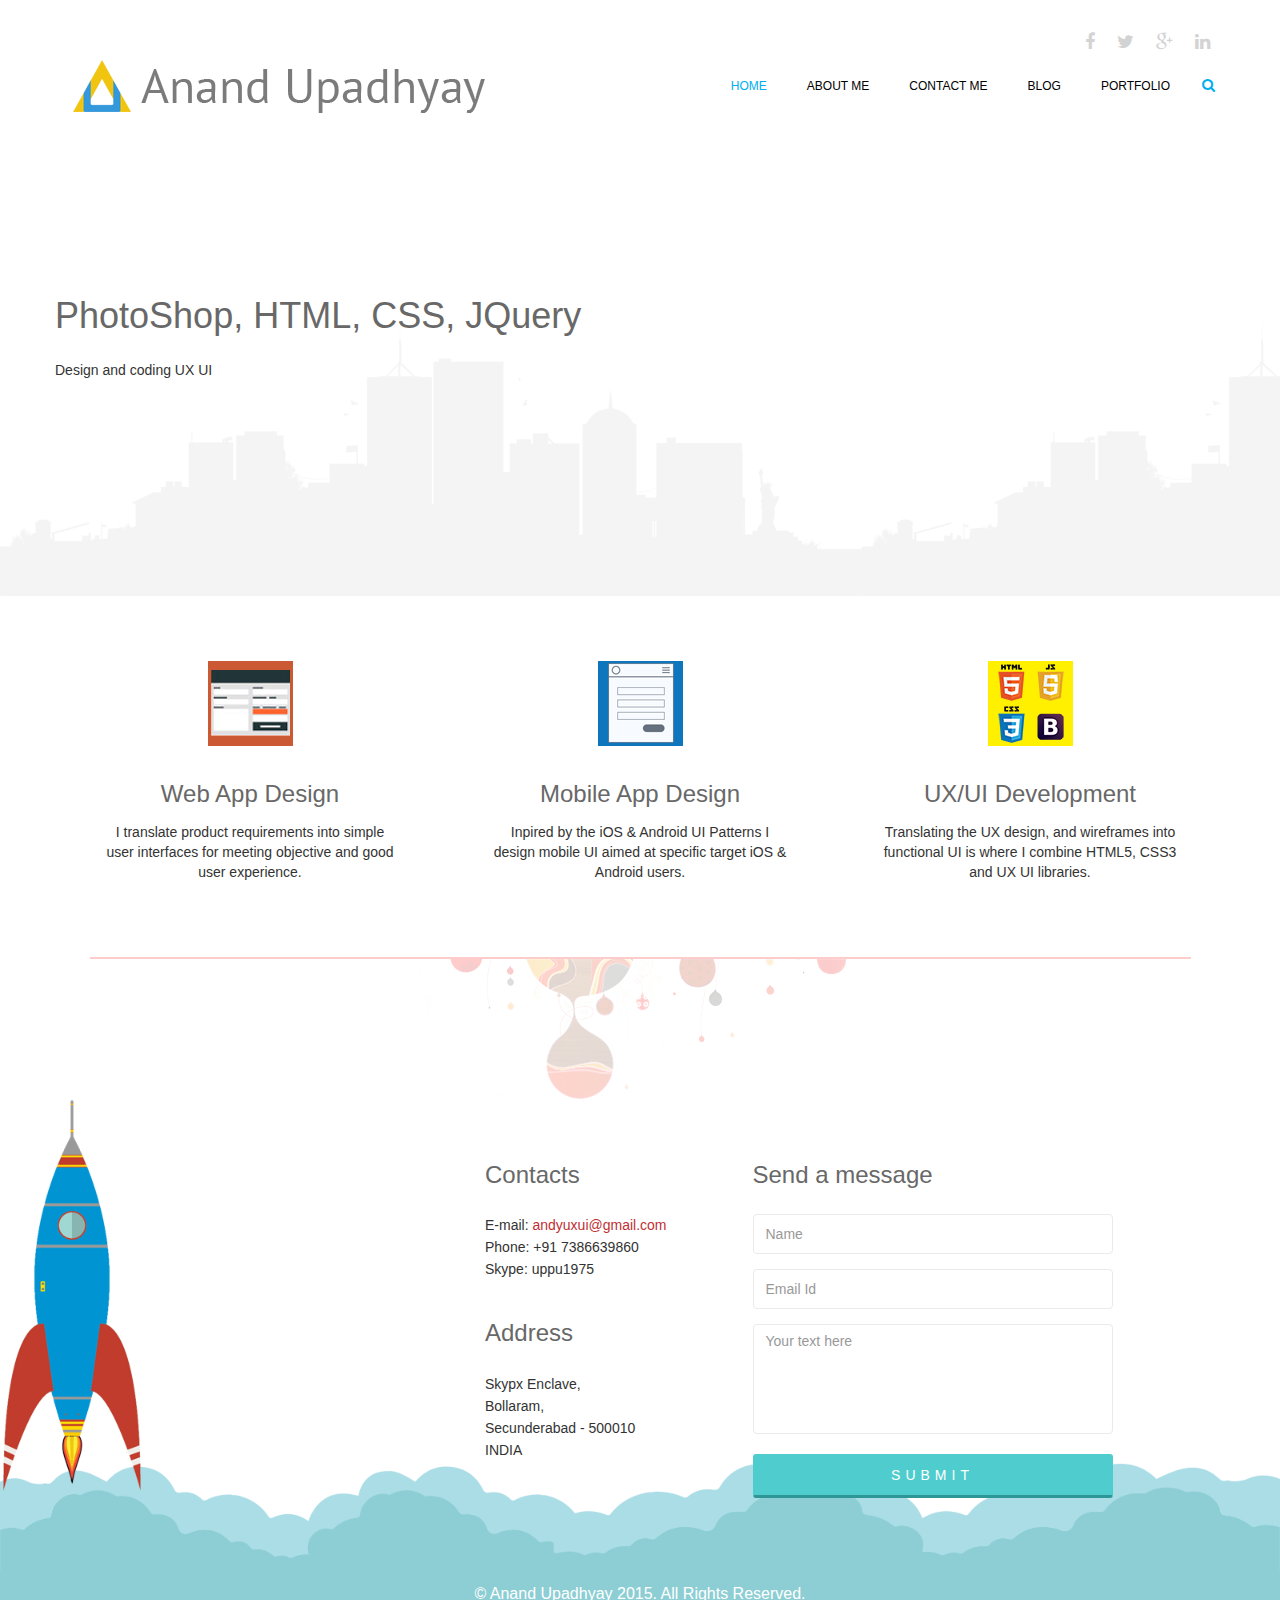
==== commit 5eb6e3a2: "about us updated" ====
--- a/index.html
+++ b/index.html
@@ -17,6 +17,7 @@
 	    <script src="js/html5shiv.js"></script>
 	    <script src="js/respond.min.js"></script>
     <![endif]-->
+    <link rel="icon" href="images/ico/favicon.ico" type="image/x-icon">
     <link rel="shortcut icon" href="images/ico/favicon.ico">
     <link rel="apple-touch-icon-precomposed" sizes="144x144" href="images/ico/apple-touch-icon-144-precomposed.png">
     <link rel="apple-touch-icon-precomposed" sizes="114x114" href="images/ico/apple-touch-icon-114-precomposed.png">
@@ -24,29 +25,165 @@
     <link rel="apple-touch-icon-precomposed" href="images/ico/apple-touch-icon-57-precomposed.png">
 </head><!--/head-->
 
-<body ng-app="myApp" ng-controller="userCtrl">
+<body ng-app="myApp">
+    <header id="header">
+      <div class="container">
+          <div class="row">
+              <div class="col-sm-12 overflow">
+                 <div class="social-icons pull-right">
+                      <ul class="nav nav-pills">
+                          <li><a href=""><i class="fa fa-facebook"></i></a></li>
+                          <li><a href=""><i class="fa fa-twitter"></i></a></li>
+                          <li><a href=""><i class="fa fa-google-plus"></i></a></li>
+                          <!--<li><a href=""><i class="fa fa-dribbble"></i></a></li>-->
+                          <li><a href=""><i class="fa fa-linkedin"></i></a></li>
+                      </ul>
+                  </div>
+              </div>
+           </div>
+      </div>
+      <div class="navbar navbar-inverse" role="banner">
+          <div class="container">
+              <div class="navbar-header">
+                  <button type="button" class="navbar-toggle" data-toggle="collapse" data-target=".navbar-collapse">
+                      <span class="sr-only">Toggle navigation</span>
+                      <span class="icon-bar"></span>
+                      <span class="icon-bar"></span>
+                      <span class="icon-bar"></span>
+                  </button>
 
-    <header id="header" ng-include="'header.html'">
-      <!-- <div ng-include="'include/header.html'">
-      </div> -->
+                  <a class="navbar-brand" href="index.html">
+                      <h1><img src="images/logo2.png" alt="logo" class="logomin"></h1>
+                  </a>
+
+              </div>
+              <div class="collapse navbar-collapse">
+                  <ul class="nav navbar-nav navbar-right">
+                      <li class="active"><a href="index.html">Home</a></li>
+                      <li><a href="aboutme.html">About me</a></li>
+                      <li><a href="contactme.html">Contact me</a></li>
+                      <li><a href="blog.html">Blog</a></li>
+                      <li><a href="portfolio.html">Portfolio</a></li>
+                  </ul>
+              </div>
+              <div class="search">
+                  <form role="form">
+                      <i class="fa fa-search"></i>
+                      <div class="field-toggle">
+                          <input type="text" class="search-form" autocomplete="off" placeholder="Search">
+                      </div>
+                  </form>
+              </div>
+          </div>
+      </div>
+
     </header>
     <!--/#header-->
 
-    <section id="home-slider" ng-include="'homeslider.html'">
-      <!-- <div ng-include="'include/homeslider.html'">
-      </div> -->
+    <section id="home-slider">
+      <div class="container">
+          <div class="row">
+              <div class="main-slider">
+                  <div class="slide-text">
+                      <h1>PhotoShop, HTML, CSS, JQuery</h1>
+                      <p>Design and coding UX UI</p>
+                  </div>
+              </div>
+          </div>
+      </div>
     </section>
     <!--/#home-slider-->
 
-    <section id="services" ng-include="'services.html'">
-      <!-- <div ng-include="'include/services.html'">
-      </div> -->
+    <section id="services">
+      <div class="container">
+          <div class="row">
+              <div class="col-sm-4 text-center padding wow fadeIn" data-wow-duration="1000ms" data-wow-delay="300ms">
+                  <div class="single-service">
+                      <div class="wow scaleIn" data-wow-duration="500ms" data-wow-delay="300ms">
+                          <img src="images/home/icon1.png" alt="">
+                      </div>
+                      <h2>Web App Design</h2>
+                      <p>I translate product requirements into simple user interfaces for meeting objective and good user experience. </p>
+                  </div>
+              </div>
+              <div class="col-sm-4 text-center padding wow fadeIn" data-wow-duration="1000ms" data-wow-delay="600ms">
+                  <div class="single-service">
+                      <div class="wow scaleIn" data-wow-duration="500ms" data-wow-delay="600ms">
+                          <img src="images/home/icon2.png" alt="">
+                      </div>
+                      <h2>Mobile App Design</h2>
+                      <p>Inpired by the iOS & Android UI Patterns I design mobile UI aimed at specific target iOS & Android users. </p>
+                  </div>
+              </div>
+              <div class="col-sm-4 text-center padding wow fadeIn" data-wow-duration="1000ms" data-wow-delay="900ms">
+                  <div class="single-service">
+                      <div class="wow scaleIn" data-wow-duration="500ms" data-wow-delay="900ms">
+                          <img src="images/home/icon3.png" alt="">
+                      </div>
+                      <h2>UX/UI Development</h2>
+                      <p>Translating the UX design, and wireframes into functional UI is where I combine HTML5, CSS3 and UX UI libraries.</p>
+                  </div>
+              </div>
+          </div>
+      </div>
+
     </section>
     <!--/#services-->
 
-    <footer id="footer" ng-include="'footer.html'">
-      <!-- <div ng-include="'include/footer.html'">
-      </div> -->
+    <footer id="footer">
+      <div class="container">
+          <div class="row">
+              <div class="col-sm-12 text-center bottom-separator">
+                  <img src="images/home/under.png" class="img-responsive inline" alt="">
+              </div>
+              <div class="col-md-4 col-sm-6">
+
+              </div>
+              <div class="col-md-3 col-sm-6">
+                  <div class="contact-info bottom">
+                      <h2>Contacts</h2>
+                      <address>
+                      E-mail: <a href="mailto:andyuxui@gmail.com">andyuxui@gmail.com</a> <br>
+                      Phone: +91 7386639860 <br>
+                      Skype: uppu1975 <br>
+                      </address>
+
+                      <h2>Address</h2>
+                      <address>
+                      Skypx Enclave, <br>
+                      Bollaram, <br>
+                      Secunderabad - 500010 <br>
+                      INDIA <br>
+                      </address>
+                  </div>
+              </div>
+              <div class="col-md-4 col-sm-12">
+                  <div class="contact-form bottom">
+                      <h2>Send a message</h2>
+                      <form id="main-contact-form" name="contact-form" method="post" action="sendemail.php">
+                          <div class="form-group">
+                              <input type="text" name="name" class="form-control" required="required" placeholder="Name">
+                          </div>
+                          <div class="form-group">
+                              <input type="email" name="email" class="form-control" required="required" placeholder="Email Id">
+                          </div>
+                          <div class="form-group">
+                              <textarea name="message" id="message" required="required" class="form-control" rows="8" placeholder="Your text here"></textarea>
+                          </div>
+                          <div class="form-group">
+                              <input type="submit" name="submit" class="btn btn-submit" value="Submit">
+                          </div>
+                      </form>
+                  </div>
+              </div>
+              <div class="col-sm-12">
+                  <div class="copyright-text text-center">
+                      <p>&copy; Anand Upadhyay 2015. All Rights Reserved.</p>
+                  </div>
+              </div>
+          </div>
+      </div>
+
     </footer>
     <!--/#footer-->
 
@@ -56,6 +193,5 @@
     <script type="text/javascript" src="js/wow.min.js"></script>
     <script type="text/javascript" src="js/main.js"></script>
     <script type="text/javascript" src="js/angular.js"></script>
-    <script type="text/javascript" src="js/includes.js"></script>
 </body>
 </html>
--- a/css/main.css
+++ b/css/main.css
@@ -1,4 +1,4 @@
-/*
+social-profile/*
   Theme Name: Triangle
   Theme Uri: http://www.themeum.com
   Author: Themeum
@@ -804,7 +804,7 @@
 
 
 .social-profile {
-  background: none repeat scroll 0 0 rgba(137, 97, 46, 0.8);
+  background: none repeat scroll 0 0 rgba(41, 72, 230, 0.8);
   display: none;
   position: absolute;
   text-align: center;
@@ -819,7 +819,7 @@
 }
 
 .team-single:hover .social-profile{
-  background:rgba(112, 35, 64, 0.9);
+  background:rgba(75, 111, 200, 0.9);
   display: block;
   -webkit-animation: fadeInUp 400ms;
   animation: fadeInUp 400ms;
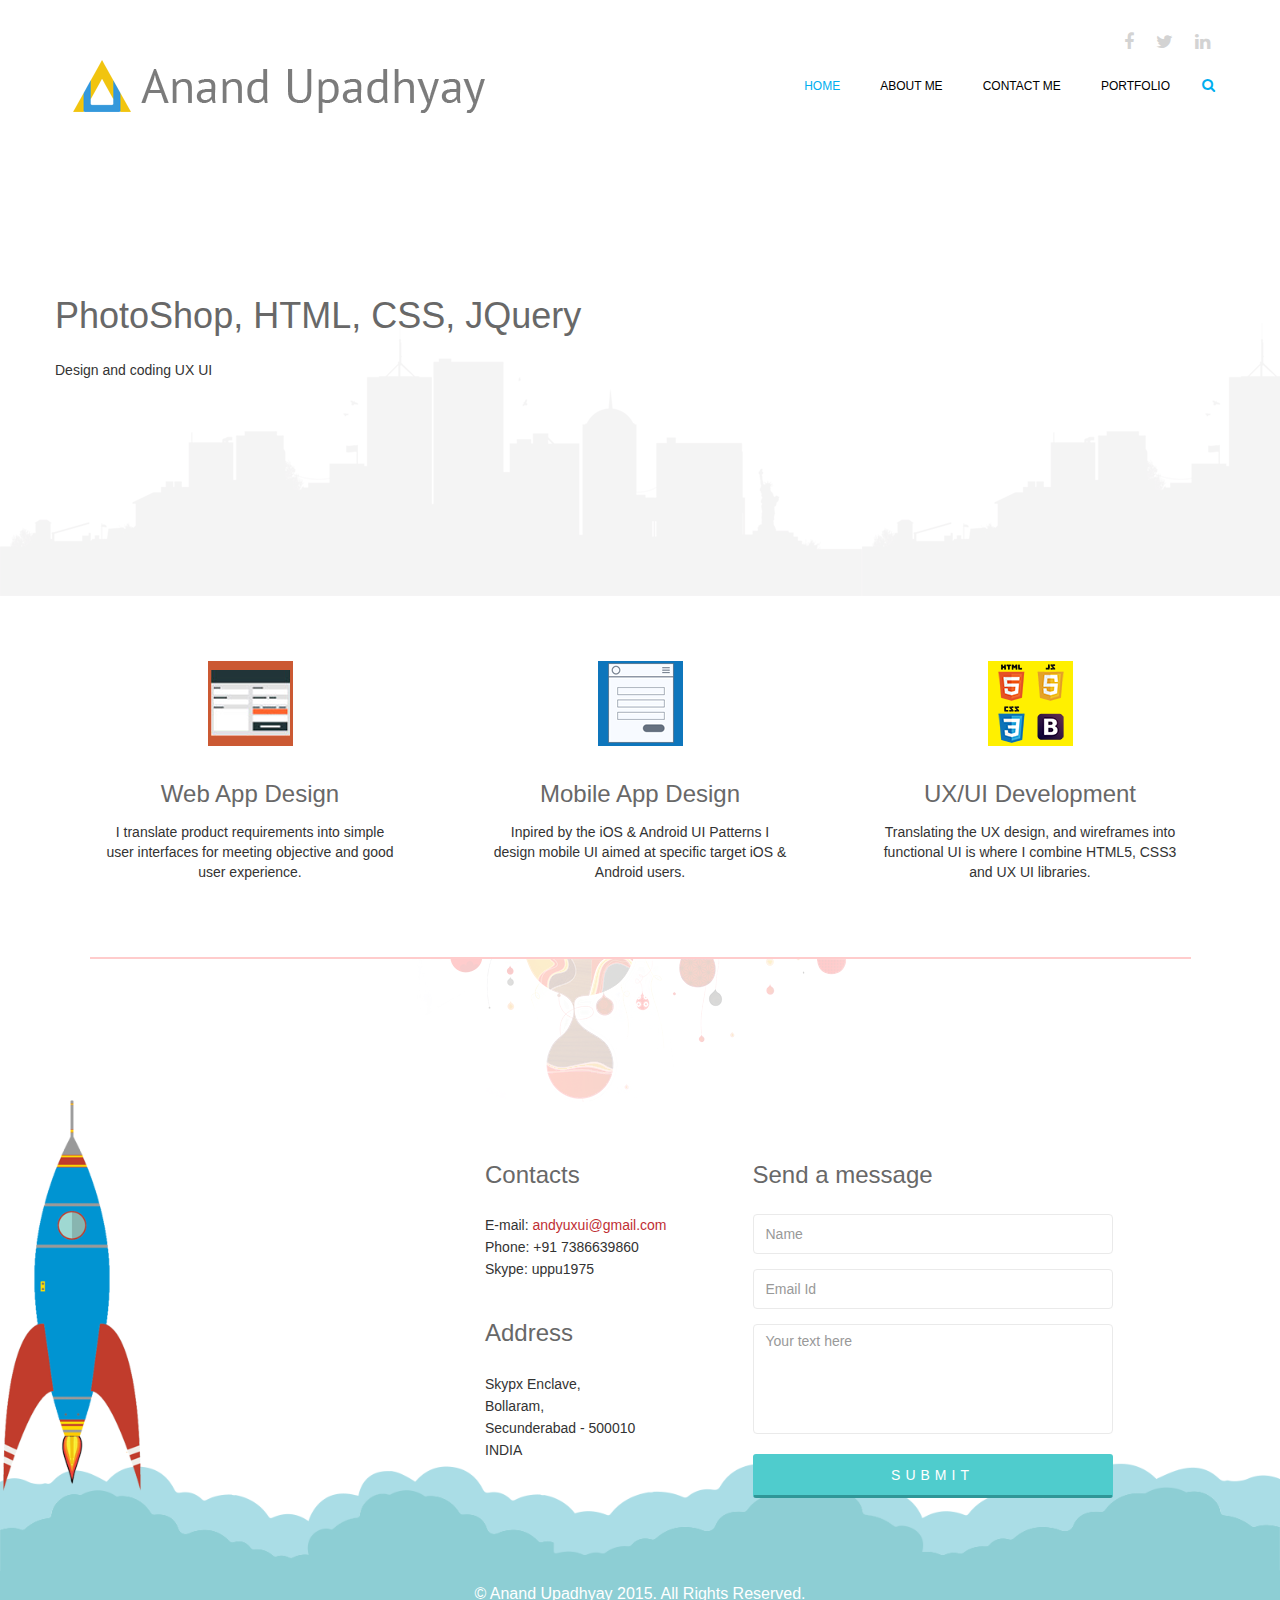
==== commit 20a55198: "updated home about contact portfolio" ====
--- a/index.html
+++ b/index.html
@@ -32,11 +32,9 @@
               <div class="col-sm-12 overflow">
                  <div class="social-icons pull-right">
                       <ul class="nav nav-pills">
-                          <li><a href=""><i class="fa fa-facebook"></i></a></li>
-                          <li><a href=""><i class="fa fa-twitter"></i></a></li>
-                          <li><a href=""><i class="fa fa-google-plus"></i></a></li>
-                          <!--<li><a href=""><i class="fa fa-dribbble"></i></a></li>-->
-                          <li><a href=""><i class="fa fa-linkedin"></i></a></li>
+                        <li><a href="https://www.facebook.com/anand.upadhyay.77312"><i class="fa fa-facebook"></i></a></li>
+                        <li><a href="https://twitter.com/andyison"><i class="fa fa-twitter"></i></a></li>
+                        <li><a href="https://www.linkedin.com/in/anandu"><i class="fa fa-linkedin"></i></a></li>
                       </ul>
                   </div>
               </div>
@@ -62,7 +60,7 @@
                       <li class="active"><a href="index.html">Home</a></li>
                       <li><a href="aboutme.html">About me</a></li>
                       <li><a href="contactme.html">Contact me</a></li>
-                      <li><a href="blog.html">Blog</a></li>
+                      <!-- <li><a href="blog.html">Blog</a></li> -->
                       <li><a href="portfolio.html">Portfolio</a></li>
                   </ul>
               </div>
--- a/css/main.css
+++ b/css/main.css
@@ -1,10 +1,6 @@
 social-profile/*
-  Theme Name: Triangle
-  Theme Uri: http://www.themeum.com
-  Author: Themeum
-  Author Uri: http://www.themeum.com
-  Description: Creative Site Template
-  Version: 1.1
+  Anand Upadhyay
+  Portfolio
   */
 
   @import url(http://fonts.googleapis.com/css?family=Lato:100,300,400,700);
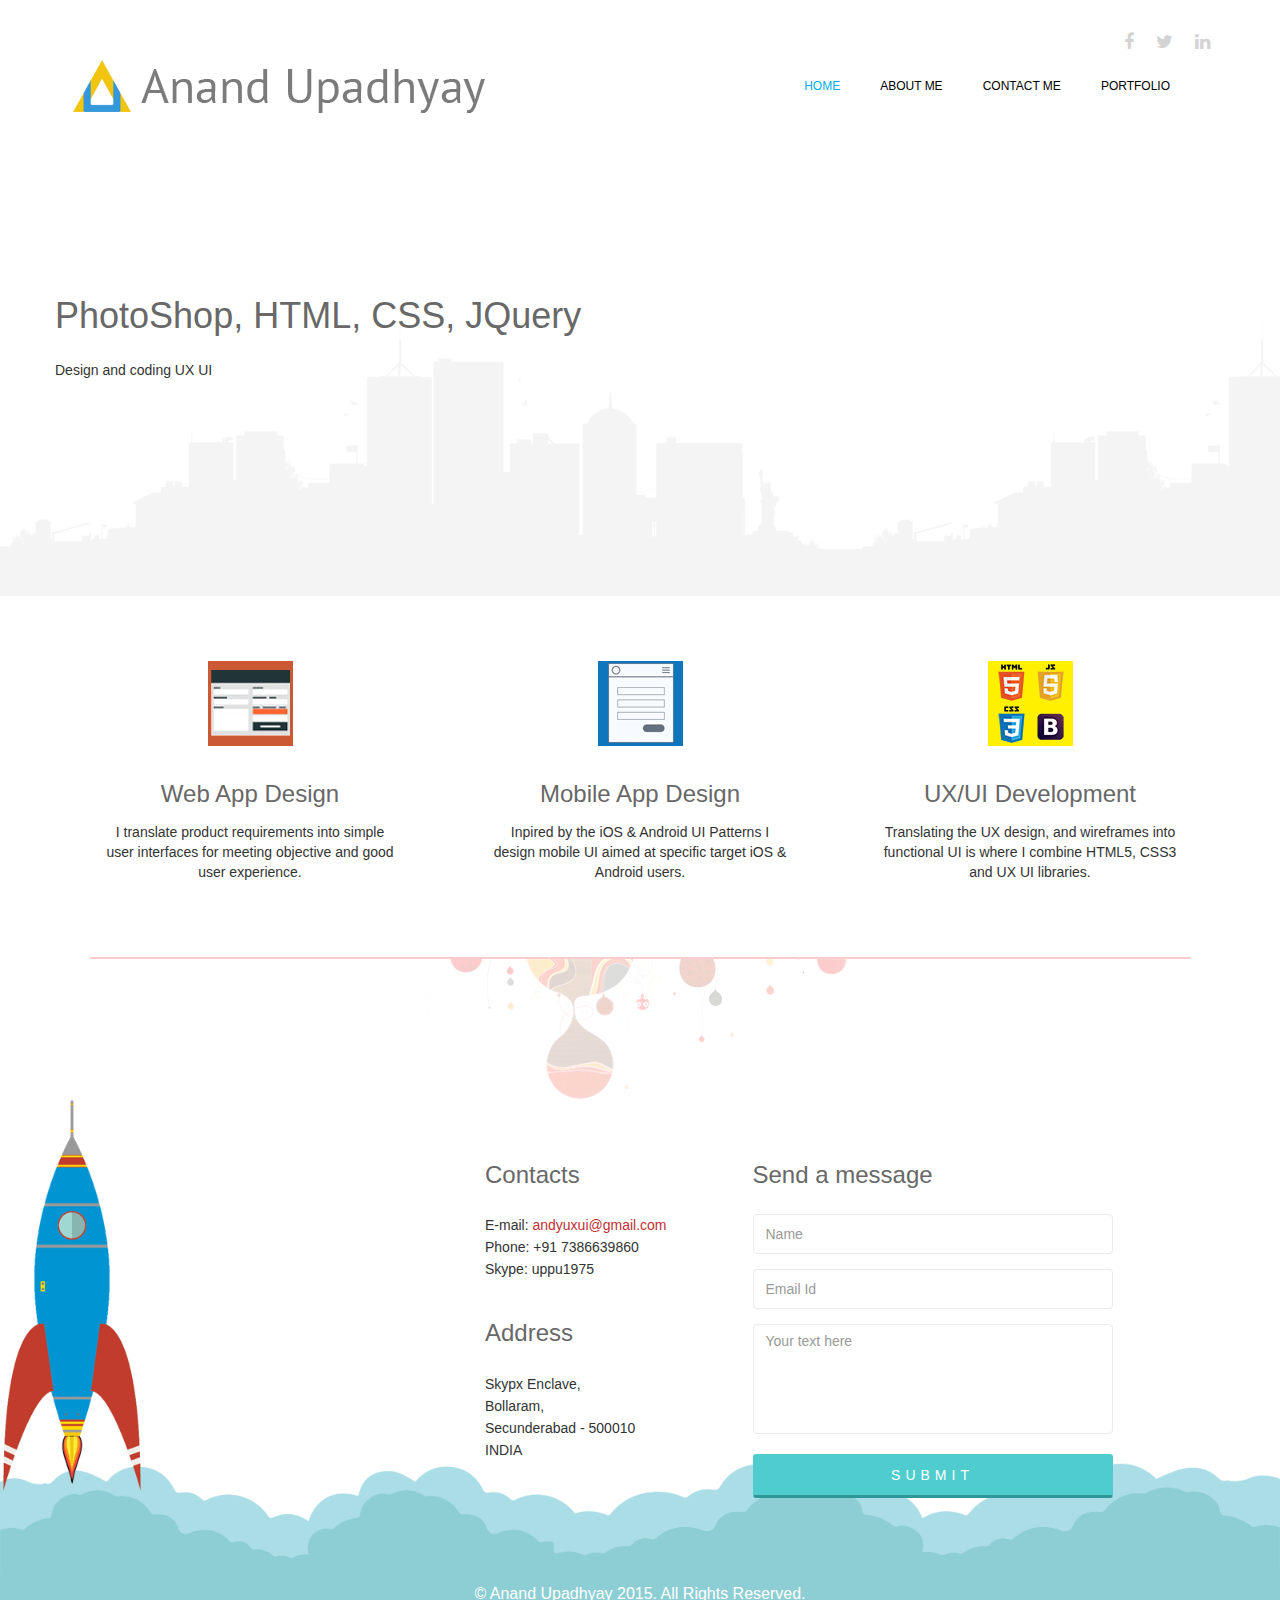
==== commit d738526a: "removed search" ====
--- a/index.html
+++ b/index.html
@@ -64,14 +64,14 @@
                       <li><a href="portfolio.html">Portfolio</a></li>
                   </ul>
               </div>
-              <div class="search">
+              <!-- <div class="search">
                   <form role="form">
                       <i class="fa fa-search"></i>
                       <div class="field-toggle">
                           <input type="text" class="search-form" autocomplete="off" placeholder="Search">
                       </div>
                   </form>
-              </div>
+              </div> -->
           </div>
       </div>
 
--- a/css/main.css
+++ b/css/main.css
@@ -815,7 +815,7 @@
 }
 
 .team-single:hover .social-profile{
-  background:rgba(75, 111, 200, 0.9);
+  background:rgba(75, 111, 200, 0.8);
   display: block;
   -webkit-animation: fadeInUp 400ms;
   animation: fadeInUp 400ms;
@@ -1034,7 +1034,7 @@
   position: absolute;
   top: 0;
   height: 100%;
-  background:rgba(112, 35, 64, 0.9);
+  background:rgba(75, 111, 200, 0.8);
   width: 100%;
   text-align: center;
 }
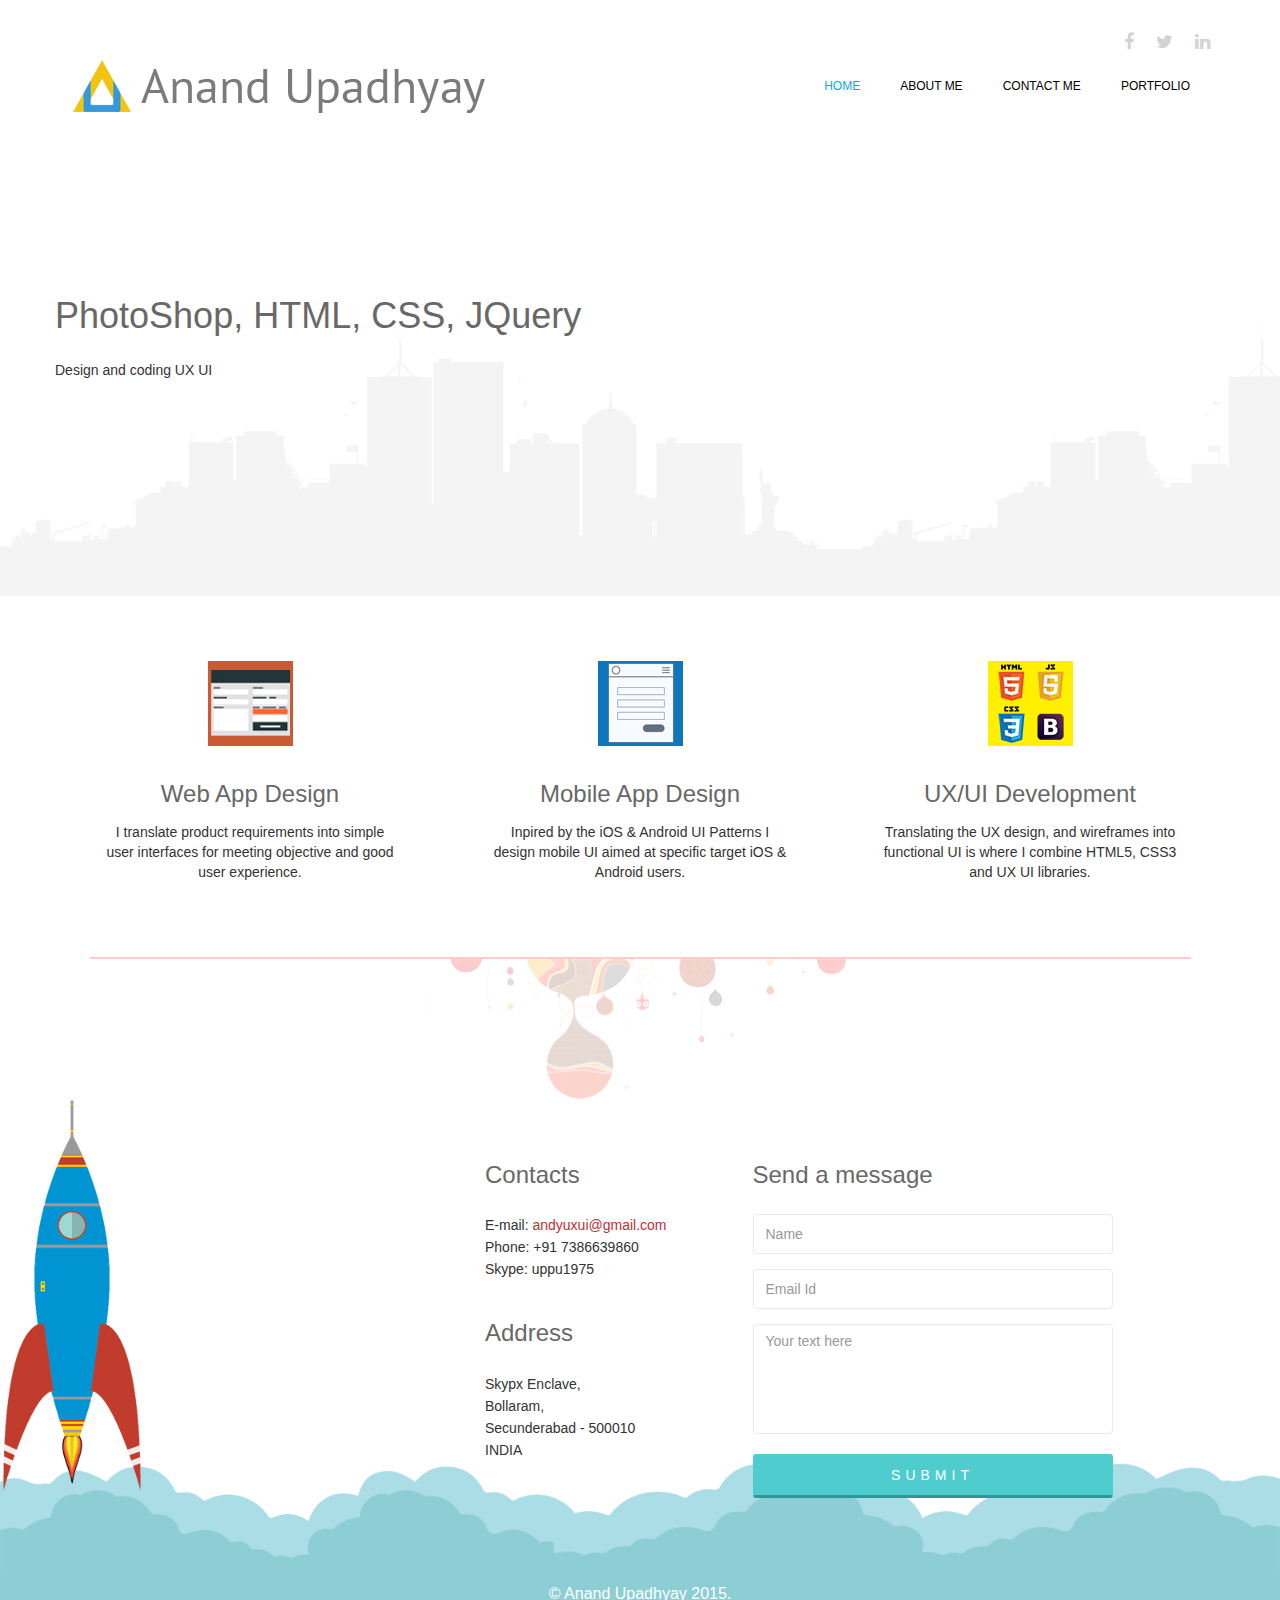
==== commit a848e1cc: "stylesheet updated" ====
--- a/index.html
+++ b/index.html
@@ -25,7 +25,7 @@
     <link rel="apple-touch-icon-precomposed" href="images/ico/apple-touch-icon-57-precomposed.png">
 </head><!--/head-->
 
-<body ng-app="myApp">
+<body >
     <header id="header">
       <div class="container">
           <div class="row">
@@ -161,6 +161,7 @@
                       <form id="main-contact-form" name="contact-form" method="post" action="sendemail.php">
                           <div class="form-group">
                               <input type="text" name="name" class="form-control" required="required" placeholder="Name">
+                              <input type="hidden" name="subject" value="Hello">
                           </div>
                           <div class="form-group">
                               <input type="email" name="email" class="form-control" required="required" placeholder="Email Id">
@@ -176,7 +177,7 @@
               </div>
               <div class="col-sm-12">
                   <div class="copyright-text text-center">
-                      <p>&copy; Anand Upadhyay 2015. All Rights Reserved.</p>
+                      <p>&copy; Anand Upadhyay 2015.</p>
                   </div>
               </div>
           </div>
--- a/css/main.css
+++ b/css/main.css
@@ -267,7 +267,7 @@
 }
 
 #header .navbar-nav.navbar-right >li:last-child{
-  margin-right: 20px;
+  margin-right: 0px;
 }
 
 #header .navbar-nav.navbar-right >li a {
--- a/css/responsive.css
+++ b/css/responsive.css
@@ -74,7 +74,7 @@
   }
 
   #header .navbar-nav.navbar-right li {
-    padding: 0;
+    padding: 0 10px;
   }
 
   #header .navbar-nav.navbar-right >li a {
